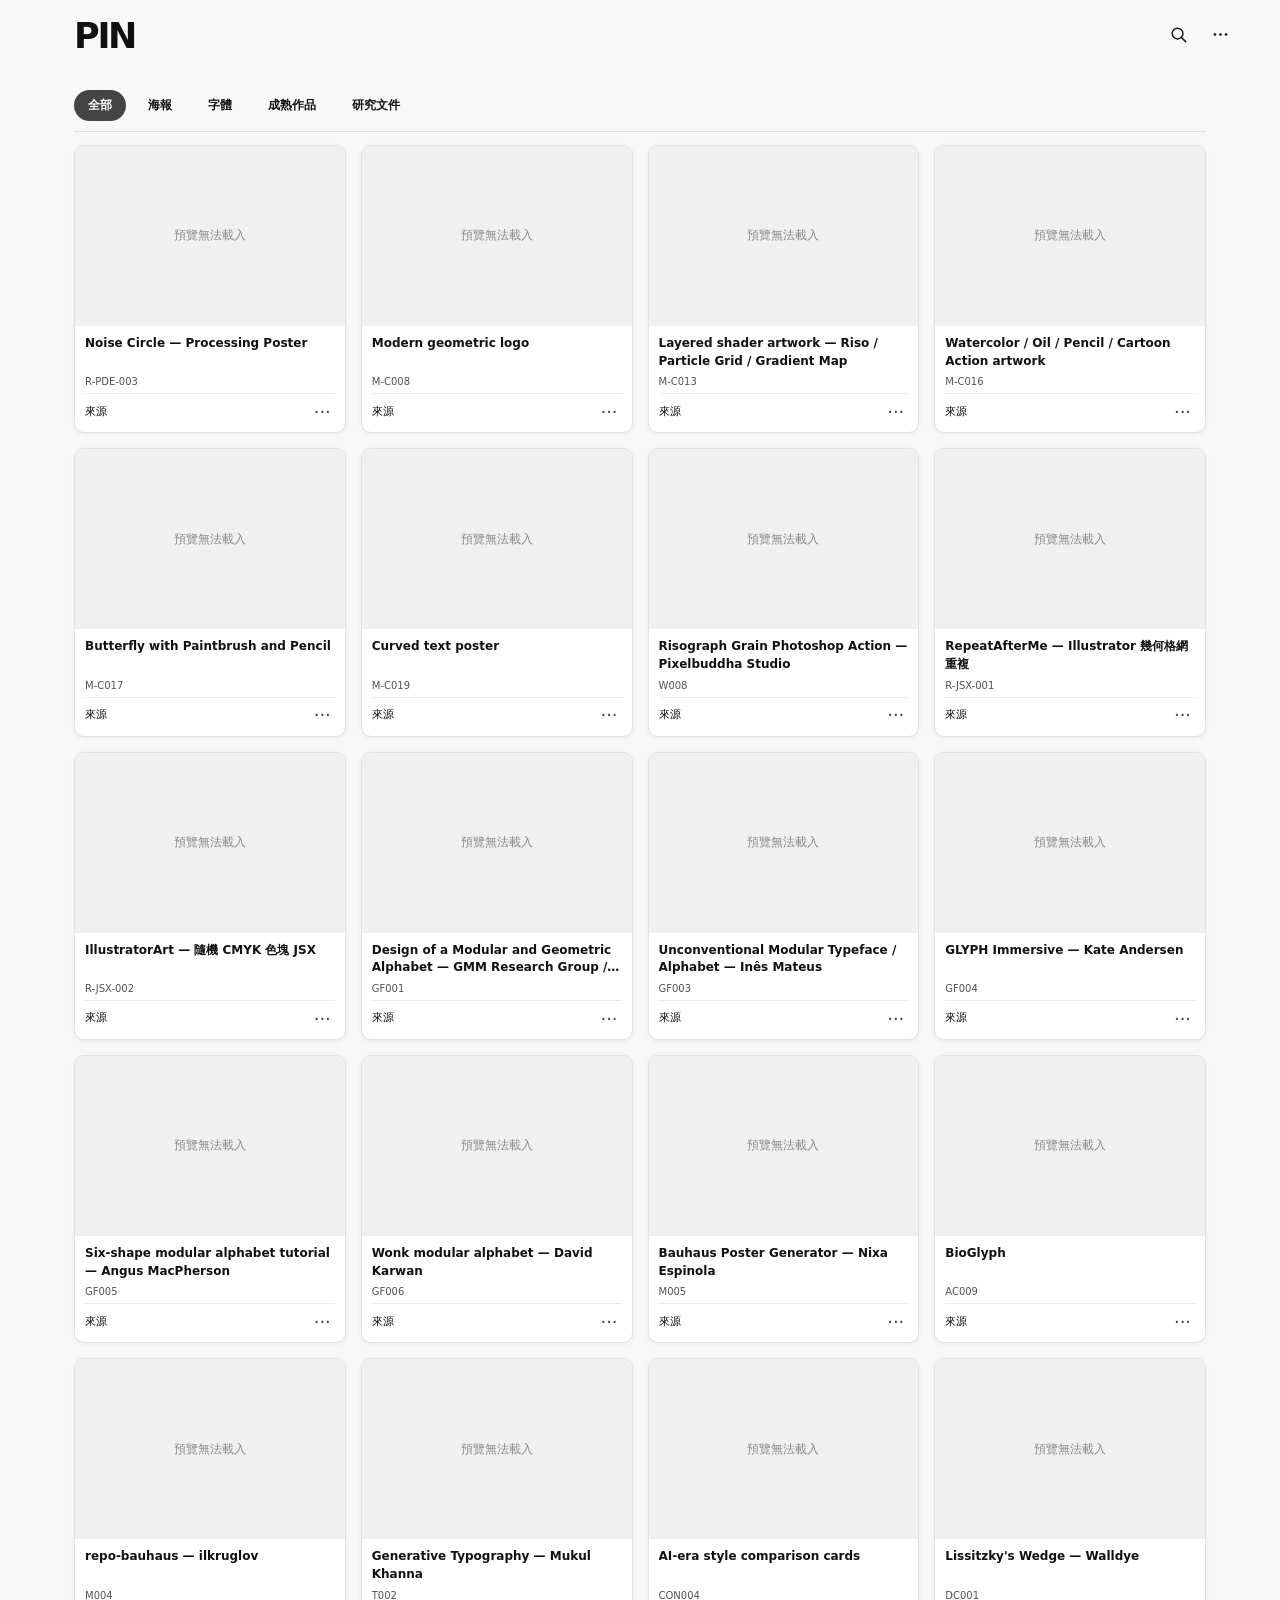
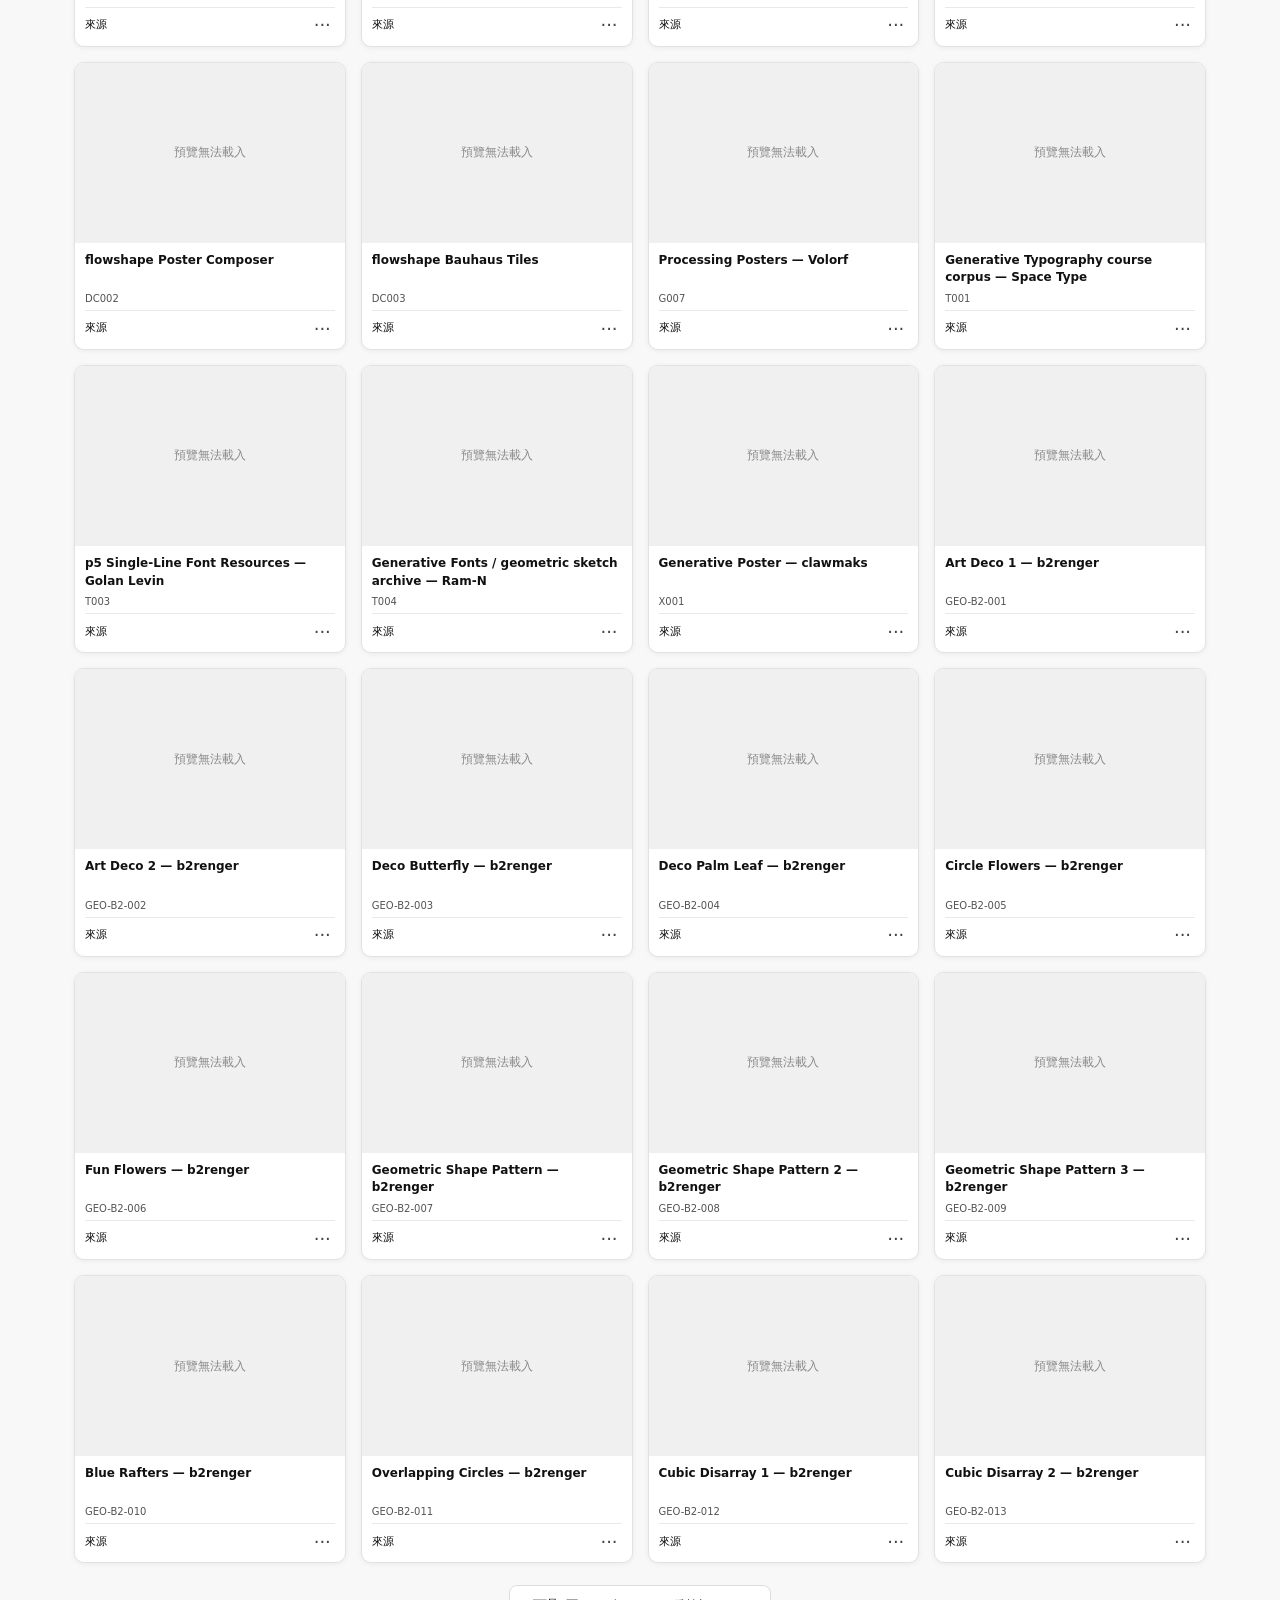
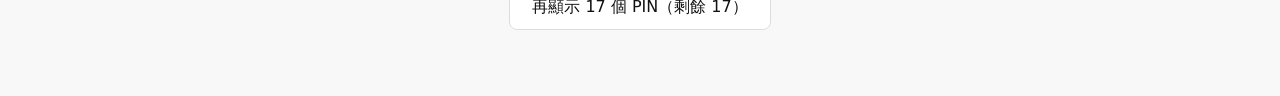
==== index.html @ 99b388a9 "ui(pin): deploy source-defined Google sheet columns and single vertical page scroll" ====
<!doctype html><html lang="zh-Hant"><head><meta charset="utf-8"><meta name="viewport" content="width=device-width,initial-scale=1"><title>PIN</title><link rel="icon" id="site-favicon" type="image/svg+xml" href="./assets/favicon.svg"><link rel="stylesheet" href="./styles/base.css?v=20261015-both-edges"><link rel="stylesheet" href="./styles/gallery.css?v=20261014-fourcol-boundary"><link rel="stylesheet" href="./styles/settings.css?v=20261013-gray"><link rel="stylesheet" href="./styles/research-sheet.css?v=20261015-sourcecols2"></head><body><main>
<header><div class="site-brand-row"><div class="pin-brand-block"><h1 id="site-name">PIN</h1></div><div class="pin-head-actions"><div id="pin-search-drawer" class="pin-search-drawer" aria-hidden="true"><input id="q" type="search" placeholder="搜尋作品…" aria-label="搜尋作品"></div><button type="button" id="pin-search-toggle" class="pin-icon-button" aria-label="開啟作品搜尋" aria-expanded="false" aria-controls="pin-search-drawer" title="搜尋作品"><svg xmlns="http://www.w3.org/2000/svg" viewBox="0 0 24 24" width="19" height="19" fill="none" stroke="currentColor" stroke-width="1.8" stroke-linecap="round"><circle cx="10.8" cy="10.8" r="6.8"/><path d="m16 16 5 5"/></svg></button>
<details id="site-settings-panel" class="site-settings">
<summary class="site-settings-trigger" aria-label="網站設定" title="網站設定"><svg aria-hidden="true" viewBox="0 0 24 24" width="19" height="19" fill="currentColor"><circle cx="5" cy="12" r="1.7"/><circle cx="12" cy="12" r="1.7"/><circle cx="19" cy="12" r="1.7"/></svg></summary>
<div class="site-settings-sheet">
<h2>網站外觀</h2>
<label for="site-name-input">網頁名稱</label>
<input id="site-name-input" type="text" value="PIN" maxlength="50" placeholder="例如 PIN"><label for="site-caption-input">標題下方自訂文案</label><textarea id="site-caption-input" maxlength="240" rows="3" placeholder="輸入要顯示在 PIN 標題下方的文字（可留白）"></textarea>
<label for="site-icon-file">Favicon（分頁小圖示）</label>
<div class="site-icon-field">
<div class="site-icon-preview"><img id="site-icon-preview" alt="圖示預覽" hidden><span id="site-icon-fallback">P</span></div>
<div class="site-icon-inputs">
<input id="site-icon-file" type="file" accept=".png,.jpg,.jpeg,.webp,.ico,image/png,image/jpeg,image/webp,image/x-icon,image/vnd.microsoft.icon">
<small>PNG、JPG、WebP 或 ICO，建議正方形，256 KB 以內</small>
<input id="site-icon-url" type="url" autocomplete="off" placeholder="或貼上 https:// 圖片網址" aria-label="Favicon 圖片網址">
</div></div>
<div class="site-settings-actions">
<button id="site-settings-save" type="button" class="settings-primary">儲存本機預覽</button>
<button id="site-settings-export" type="button">匯出公開設定檔</button>
<button id="site-settings-reset" type="button">還原公開版本</button>
</div>
<p id="site-settings-status" class="site-settings-status" role="status" aria-live="polite">儲存本機只影響此瀏覽器。公開設定需要把 site.json 提交至 PIN Repo。</p>
</div></details></div></div><p id="pin-custom-caption" class="pin-custom-caption"></p><p class="subhead" id="pin-archive-description" hidden>先集中瀏覽海報、字體與成熟作品，其他研究資料已退出現行型錄。</p>
<div class="stats"><div class="stat"><b id="listed">—</b>非付費研究紀錄</div><div class="stat"><b id="thumbnailCount">—</b>附圖紀錄</div><div class="stat"><b id="excludedCount">0</b>已標記不考慮</div></div></header>
<div class="filter-shell">
<nav class="category-bar" aria-label="保留作品類別"><button type="button" data-type="ALL" class="active" aria-pressed="true">全部</button><button type="button" data-type="POSTER" aria-pressed="false">海報</button><button type="button" data-type="TYPOGRAPHY" aria-pressed="false">字體</button><button type="button" data-type="MATURE" aria-pressed="false">成熟作品</button><button type="button" id="pin-private-research-tab" aria-pressed="false" aria-controls="pin-private-research">研究文件</button></nav>
<div class="pin-controls">
<span class="pin-manager-indicator">管理模式</span>
<label for="image-filter" class="visually-small"></label>
<select id="image-filter" aria-label="圖片呈現"><option value="pictured">只看有圖</option><option value="all">包含無圖</option><option value="pending">只看無圖</option></select>
<label class="hide-checkbox"><input id="hide-excluded" type="checkbox">隱藏不考慮</label>
<button id="clear-filters" type="button">清除篩選</button><button id="pin-trash-batch" type="button" disabled>移至已刪除區（0）</button><button id="pin-trash-toggle" type="button">已刪除區</button><span class="pin-trash-count">已刪除 <b id="pin-trash-count">0</b></span><button id="pin-trash-export" type="button" title="下載待正式刪除清單，GitHub 不會自動更新">匯出刪除清單</button>
<details class="filter-settings"><summary>進階條件與備份</summary><div class="annotation-bar">
<label for="access-filter">取得條件</label><select id="access-filter"><option value="all">全部</option><option value="free">可免費取得／閱讀</option><option value="unknown">取得條件待查</option></select>
<label for="test-filter">INK 驗證</label><select id="test-filter"><option value="all">全部</option><option value="tested">候選已測試</option><option value="partial">部分分析</option><option value="blocked">分析受限</option><option value="untested">尚未測試</option></select>
<button id="export" type="button">匯出標記／備註／縮圖</button><button id="import" type="button">匯入備份</button><input id="import-file" type="file" accept=".json,application/json" hidden>
<span id="saved-state" role="status" aria-live="polite">個人記號儲存在此瀏覽器</span>
</div></details><span id="counter"></span>
</div></div>
<div class="pin-note" id="pin-help-text">點作品縮圖直接開啟原始作品展示；沒有作品展示的程式／工具，請展開技術來源。縮圖框固定 3:2，不裁切作品。研究編號右側核取方塊用於批次選取；使用上方按鈕一次移至已刪除區，進入已刪除區可批次還原；正式 GitHub 型錄不會被直接修改；「來源」下拉只顯示作品來源。目前只保留海報、字體及成熟作品三類。</div>
<section id="pin-private-research" hidden aria-label="研究文件">

<div class="pin-research-setup" id="pin-research-setup">
<h3>連接私人研究畫板</h3>
<p id="pin-research-returning-note" class="pin-research-info" hidden>已記住這台瀏覽器的 PIN Google 用戶端設定，不需要重新輸入 ID。點下方按鈕恢復授權並讀取私人研究資料。</p>
<div class="pin-research-connect-row"><button id="pin-research-connect" type="button" class="pin-research-control primary">連接 Google（讀取／編輯）</button></div>
<div class="pin-research-account-row"><label for="pin-research-account-hint">常用 Google 帳號（選填，僅儲存在這台瀏覽器）</label><input id="pin-research-account-hint" type="email" inputmode="email" spellcheck="false" autocomplete="off" placeholder="name@gmail.com" aria-describedby="pin-research-account-help"><p id="pin-research-account-help">如果 Google 每次都要求選帳號，可填入您用來存取研究試算表的 Gmail。PIN 會用它提示 Google 優先選取帳號，但仍可能需要確認。</p></div>
<details class="pin-research-configuration" id="pin-research-configuration">
<summary>首次設定／查看或更換 OAuth Client ID</summary>
<ol><li>在 <a href="https://console.cloud.google.com/apis/library/sheets.googleapis.com" target="_blank" rel="noopener noreferrer">Google Cloud</a> 啟用 Google Sheets API。</li>
<li>完成 OAuth 同意畫面設定（測試階段將自己的 Google 帳號列為測試使用者），並在 <a href="https://console.cloud.google.com/auth/clients" target="_blank" rel="noopener noreferrer">Google Auth Platform／Clients</a> 建立「網頁應用程式」OAuth Client ID。</li>
<li>在「已授權的 JavaScript 來源」加入 <code>https://thedoorw.github.io</code>（不加 <code>/PIN/</code>）。將 Client ID 貼在下方。</li></ol>
<div class="pin-research-connect-row"><input id="pin-research-client-id" type="text" spellcheck="false" autocomplete="off" aria-label="Google OAuth Client ID" placeholder="Google OAuth Client ID（...apps.googleusercontent.com）"></div>
<p class="pin-research-bottom-note">只儲存非機密的 OAuth Client ID 於此瀏覽器；Google 存取權杖僅暫存在頁面記憶體。授權會要求 Google 試算表讀寫權限，範圍不限這一份檔案；試算表本身仍維持受限制存取。</p>
</details>
<p class="pin-research-status" id="pin-research-status" role="status" aria-live="polite"></p>
</div>
<div class="pin-research-board" id="pin-research-board" hidden>
<div class="pin-research-board-head">
<span id="pin-research-count" class="count"></span>
<p class="pin-research-board-status" id="pin-research-board-status" role="status" aria-live="polite"></p>
<label class="pin-research-info" for="pin-research-new-category">新增至</label>
<select id="pin-research-new-category"><option>03 INK 創作與轉譯能力</option><option>02 繪圖幾何腦</option><option>01 成熟作品與原始 Recipe</option></select>
<button type="button" id="pin-research-add" class="pin-research-control primary">＋ 新增研究項目</button>
<button type="button" id="pin-research-reload" class="pin-research-control">重新讀取</button>
<button type="button" id="pin-research-reset-size" class="pin-research-control" title="還原研究表格的預設欄寬與列高">還原欄列尺寸</button>
<a class="pin-research-control pin-research-open-sheets" href="https://docs.google.com/spreadsheets/d/1xyJdKCScnB4Krq8sdSdqaWIrM4EyCoy1hUbk6QFewD0/edit?gid=2034182023" target="_blank" rel="noopener noreferrer">Google Sheets 開啟／編輯 ↗</a>
</div>
<div class="pin-research-scroller" tabindex="0" aria-label="私人研究資料表，可左右捲動"><table class="pin-research-table" id="pin-research-table"></table></div>
<p class="pin-research-bottom-note">修改儲存格後點到其他位置，即自動寫回 Google Sheets；多行備註也可按 Ctrl+Enter 儲存。若同一欄位已被其他地方更新，PIN 將停止覆寫並提示重新讀取。雙方請盡量在各自的備註欄協作；此版本不提供完整的歷史版本或即時多人鎖定。</p>
</div>
</section><section id="cards" class="grid"></section><div class="load-wrap"><button id="load-more" type="button" hidden>顯示更多</button></div>
<footer><span id="footer-site-name">PIN</span> — INK 個人視覺研究型錄。已確認須付費的來源從本型錄排除；價格／授權未確認的個案仍需另行核查。清理前的研究資料另存於 PIN Repo 的歷史歸檔。個人標記、備註與自選縮圖只儲存在目前瀏覽器；搬遷前請先匯出備份。</footer>
</main><script src="./site-settings.js?v=20261013-caption" defer></script><script src="./app.js?v=20261013-details3" defer></script><script src="https://accounts.google.com/gsi/client" async defer></script><script src="./research-sheet.js?v=20261015-sourcecols2" defer></script><script>(()=>{const tab=document.getElementById("pin-private-research-tab");const section=document.getElementById("pin-private-research");const nav=tab.closest("nav");tab.addEventListener("click",()=>{document.body.classList.add("pin-research-view");section.hidden=false;for(const b of nav.querySelectorAll("button")){b.classList.toggle("active",b===tab);b.setAttribute("aria-pressed",String(b===tab));}});for(const b of nav.querySelectorAll("button[data-type]"))b.addEventListener("click",()=>{document.body.classList.remove("pin-research-view");section.hidden=true;tab.classList.remove("active");tab.setAttribute("aria-pressed","false");});})();</script></body></html>
---- styles/base.css ----
/* PIN UI / base.css — one owner for global layout and typography */
:root{font-family:system-ui,-apple-system,"Noto Sans TC",sans-serif;color:#111;background:#f8f8f8}
/* Keep both sides of the viewport symmetric, including the right-hand scrollbar. */
html{scrollbar-gutter:stable both-edges}
*{box-sizing:border-box}body{margin:0;color:#111}button,input,select,textarea{font:inherit;color:#111}button{cursor:pointer}a{color:#111} [hidden]{display:none!important}
main{max-width:1580px;margin:auto;padding:16px 59px 44px}
.site-brand-row{display:flex;align-items:flex-start;gap:16px;min-width:0;min-height:40px;position:relative}
.pin-brand-block{flex:1;min-width:0}header{margin:0 0 24px}header h1{font-size:35px;line-height:40px;font-weight:800;letter-spacing:-.065em;margin:0}
.pin-custom-caption{font-size:13px;line-height:1.5;white-space:pre-wrap;overflow-wrap:anywhere;margin:24px 0 0;color:#111}.pin-custom-caption:empty{display:none}
header>.subhead,header>.stats,.pin-note,footer{display:none}
.filter-shell{position:sticky;top:0;z-index:8;background:#f8f8f8ed;backdrop-filter:blur(10px);border-bottom:1px solid #dedede;padding:10px 0}
.category-bar{display:flex;flex-wrap:wrap;gap:8px;align-items:center}
.category-bar button{border:0;background:transparent;padding:7px 14px;font-weight:600;font-size:12px;border-radius:20px}
.category-bar button.active{background:#444;color:white}
.pin-controls{display:flex;gap:8px;align-items:center}.pin-manager-indicator{display:none;font-size:11px}
body.pin-managing .pin-manager-indicator,body.pin-trash-view .pin-manager-indicator{display:inline}
.pin-search-drawer{position:relative;align-self:flex-start;flex:0 0 auto;width:0;height:36px;min-width:0;overflow:hidden;pointer-events:none;transition:width .38s ease-in-out}
.pin-search-drawer.is-open{width:190px;pointer-events:auto}
.pin-search-drawer::after{content:"";position:absolute;right:0;bottom:0;width:100%;height:1px;background:#999;pointer-events:none}
.pin-search-drawer #q{display:block;width:190px;min-width:190px;height:36px;border:0;outline:0;border-radius:0;padding:8px 2px 0;background:transparent;font-size:12px;line-height:24px;box-shadow:none;color:#111}
.pin-search-drawer #q:focus{border:0;outline:0}
.pin-head-actions{position:absolute;top:0;right:-32px;display:flex;align-items:flex-start;gap:0;margin:0;padding:0;height:40px;max-width:calc(100% - 90px)}
.pin-head-actions .pin-icon-button,.pin-head-actions #site-settings-panel>summary{display:grid;place-items:center;flex-shrink:0;width:36px;height:36px;margin:0;padding:0;border:0;background:transparent;border-radius:10px;box-shadow:none;line-height:1;cursor:pointer;transition:background-color .12s ease}
.pin-head-actions button svg,.pin-head-actions summary svg{display:block;width:19px;height:19px}
.pin-head-actions #site-settings-panel{align-self:flex-start;height:36px;margin-left:6px}
.pin-head-actions #pin-search-toggle:hover{background:transparent}.pin-head-actions #site-settings-panel>summary:hover,.pin-head-actions #site-settings-panel[open]>summary{background:#eee}
.pin-icon-button:focus-visible,.site-settings>summary:focus-visible{outline:2px solid #111;outline-offset:2px}
.pin-search-drawer #q::-webkit-search-cancel-button{cursor:pointer}
@media(max-width:640px){main{padding:12px 10px 30px}.pin-head-actions{gap:5px;right:0}.pin-search-drawer.is-open{width:min(160px,38vw)}.pin-search-drawer #q{width:160px;min-width:160px}.category-bar{gap:3px}.category-bar button{padding:6px 10px;font-size:11px}}
@media(prefers-reduced-motion:reduce){.pin-search-drawer{transition:none}}
---- styles/gallery.css ----
/* PIN UI / gallery.css — card size and image rules */
/* Align the four-column gallery with the research sheet's outer frame. */
.grid{display:grid;grid-template-columns:repeat(4,minmax(0,1fr));gap:15px;margin:13px 0 0;align-items:stretch}
.card{min-width:0;display:flex;flex-direction:column;overflow:hidden;background:#fff;border:1px solid #e2e2e2;border-radius:10px;box-shadow:0 1px 5px #22222210}
.card:hover{box-shadow:0 4px 14px #22222215}
.art{position:relative;width:100%;aspect-ratio:3/2;background:#f0f0f0;display:flex;align-items:center;justify-content:center;overflow:hidden}
.art .preview-link{position:absolute;inset:0;display:block}
.art img{display:block;width:100%;height:100%;object-fit:contain}
.art .preview-link img{position:absolute;inset:0}
.art .preview-link:focus-visible{outline:3px solid #111;outline-offset:-3px}
.cardbody{display:flex;flex-direction:column;flex:1;min-width:0;padding:9px 10px}
.cardbody .name{font-size:12px;font-weight:600;line-height:1.48;height:2.96em;min-height:2.96em;max-height:2.96em;margin:0 0 5px;display:-webkit-box;-webkit-box-orient:vertical;-webkit-line-clamp:2;line-clamp:2;overflow:hidden}
.cardline{display:flex;align-items:center;gap:6px;min-height:17px;padding-bottom:4px;font-size:10px;line-height:1.4;color:#111}
.pin-id{color:#111;opacity:.72}.pin-batch-select{display:none;width:15px;height:15px;margin-left:auto;cursor:pointer;accent-color:#111}
body.pin-managing .pin-batch-select,body.pin-trash-view .pin-batch-select{display:inline-block}
.card-detail{margin-top:auto;border-top:1px solid #e9e9e9}
.card-detail>summary{cursor:pointer;list-style:none;padding:8px 0 2px;font-size:11px;color:#111;display:flex;justify-content:space-between;align-items:center;gap:6px}
.card-detail>summary::after{content:"⌄";font-size:13px}.card-detail[open]>summary::after{content:"⌃"}
.card-detail .detail-body{padding:9px 0 6px;display:flex;flex-direction:column;gap:6px;font-size:11px;overflow-wrap:anywhere}
.pin-source-link{color:#111;text-decoration:none}.pin-source-link:hover{text-decoration:underline}
.art .chip,.art .style-badge,.art .source-image-type,.art .image-edit-trigger{display:none}
body.pin-managing .art .chip,body.pin-managing .art .style-badge,body.pin-managing .art .source-image-type,body.pin-managing .art .image-edit-trigger{display:block}
.art .chip,.art .style-badge,.art .source-image-type{position:absolute;z-index:1;pointer-events:none;background:#ffffffdf;padding:3px 6px;border-radius:5px;font-size:9px}
.art .chip{top:7px;left:7px}.art .style-badge{top:7px;right:7px}.art .source-image-type{bottom:7px;right:7px}
.art .image-edit-trigger{position:absolute;bottom:7px;left:7px;z-index:2;background:white;border:1px solid #ddd;border-radius:5px;font-size:10px;padding:5px}
.image-empty{display:flex;align-items:center;justify-content:center;flex-direction:column;gap:5px;padding:12px;text-align:center;font-size:11px;color:#888}
.source-only{color:#111;font-size:11px;max-width:95%;overflow-wrap:anywhere}
.pending{font-size:12px;color:#888}
.card.is-excluded{opacity:.57}.card.is-excluded:hover{opacity:1}
.load-wrap{text-align:center;margin:22px 0}.load-wrap button{background:white;border:1px solid #ddd;border-radius:8px;padding:11px 22px}
#pin-trash-batch:disabled{opacity:.45;cursor:default}
@media(max-width:960px){.grid{grid-template-columns:repeat(3,minmax(0,1fr))}}
@media(max-width:640px){.grid{grid-template-columns:repeat(2,minmax(0,1fr));gap:9px}.cardbody{padding:8px}.cardbody .name{font-size:11px}}
@media(max-width:355px){.grid{grid-template-columns:1fr}}

/* Direct source link, no disclosure arrow. */
.card-footer{display:flex;align-items:center;justify-content:space-between;gap:8px;margin-top:auto;border-top:1px solid #e9e9e9;padding-top:6px;flex-wrap:wrap}
.card-source-link{display:inline-block;flex:0 0 auto;width:max-content;padding:2px 0;color:#111;text-decoration:none;font-size:11px;line-height:1.3}
.card-research{margin-left:auto;min-width:25px}
.card-research>summary{cursor:pointer;list-style:none;width:25px;height:23px;display:grid;place-items:center;color:#444;font-size:18px;line-height:1}
.card-research>summary::-webkit-details-marker{display:none}
.card-research>summary:hover{background:#eee;border-radius:4px}
.card-research[open]{flex:0 0 100%;display:contents}
.card-research[open]>summary{order:1;margin-left:auto}
.card-research-body{display:flex;flex-direction:column;gap:6px;font-size:11px;padding:9px 0;overflow-wrap:anywhere}
.card-research[open]>.card-research-body{order:2;flex:0 0 100%;width:100%}
.card-research-body a{color:#111}
.card-source-link:hover{text-decoration:underline}
@media(max-width:640px){.grid{margin-left:0;margin-right:0}}
---- styles/settings.css ----
/* PIN UI / settings.css — settings sheet and nested research controls */
.site-settings{position:relative;z-index:24}
.site-settings>summary{list-style:none;cursor:pointer}.site-settings>summary::-webkit-details-marker{display:none}
.site-settings-sheet{position:absolute;right:0;top:calc(100% + 8px);width:min(440px,calc(100vw - 28px));max-height:min(78vh,780px);overflow:auto;z-index:30;display:flex;flex-direction:column;gap:11px;padding:18px;background:white;border:1px solid #ddd;border-radius:12px;box-shadow:0 12px 38px #233e2c29;font-size:12px;line-height:1.5}
.site-settings-sheet h2{font-size:16px;margin:0}.site-settings-sheet label{font-size:12px;font-weight:600}
.site-settings-sheet input[type=text],.site-settings-sheet input[type=url],.site-settings-sheet textarea{width:100%;max-width:100%;min-width:0;background:white;border:1px solid #ddd;border-radius:7px;padding:9px;font-size:12px}
.site-settings-sheet textarea{min-height:65px;resize:vertical}
.site-settings-sheet button,.site-settings-sheet select{border:1px solid #ddd;border-radius:7px;padding:8px 10px;background:white;font-size:12px;max-width:100%}
.site-settings-sheet .pin-settings-section{border-top:1px solid #e5e5e5;padding-top:9px}
.pin-settings-section>summary{cursor:pointer;font-size:13px;font-weight:700;padding:6px 0}
.pin-settings-section .stats{display:flex;gap:13px;flex-wrap:wrap;margin:8px 0}
.pin-settings-section .stat{font-size:11px}.pin-settings-section .stat b{font-size:15px;margin-right:5px}
.pin-settings-section .pin-note,.pin-settings-section .subhead{display:block;font-size:12px;line-height:1.7;margin:8px 0}
.site-icon-field{display:flex;align-items:center;gap:12px}.site-icon-preview{height:51px;width:51px;flex-shrink:0;display:grid;place-items:center;background:#f2f2f2;border-radius:9px;overflow:hidden}
.site-icon-preview img{max-width:100%;max-height:100%}.site-icon-inputs{min-width:0;flex:1}.site-icon-inputs input[type=file]{display:block;max-width:100%;font-size:11px}
.site-icon-inputs small{display:block;font-size:10px;color:#444;line-height:1.5}
.site-settings-actions,.pin-manager-actions{display:flex;gap:7px;flex-wrap:wrap;align-items:center}
.site-settings-actions .settings-primary{background:#111;color:white}
.site-settings-status,#saved-state{font-size:11px;line-height:1.5;color:#444;margin:0}
.hide-checkbox{display:flex;align-items:center;gap:6px;font-size:11px}
.hide-checkbox input{width:15px;height:15px;min-width:15px;accent-color:#111}
.filter-settings>summary{cursor:pointer;font-size:12px;padding:7px 0}
.annotation-bar{display:flex;flex-direction:column;align-items:stretch;gap:7px;padding:10px 0}
.pin-trash-count,#counter{font-size:11px;color:#111}
.visually-small{font-size:11px}
---- styles/research-sheet.css ----
/* PIN research board: Google Sheets is private; no data is bundled in this stylesheet or HTML. */
#pin-private-research{padding:6px 0 20px;max-width:none;width:100%}
#pin-private-research[hidden],#pin-research-setup[hidden],#pin-research-board[hidden]{display:none!important}
.pin-research-info{font-size:12px;line-height:1.7;color:#666;margin:7px 0 12px}
.pin-research-setup{max-width:700px;margin:16px 0 30px;padding:18px 20px;border:1px solid #ddd;border-radius:8px;background:#fff}
.pin-research-setup h3{font-size:15px;margin:0 0 12px}
.pin-research-configuration{margin-top:16px;border-top:1px solid #e5e5e5;padding-top:11px}
.pin-research-configuration summary{font-size:12px;color:#666;cursor:pointer;width:max-content;max-width:100%;list-style:revert}
.pin-research-configuration summary:hover{color:#222}
.pin-research-configuration ol{margin-top:14px!important}
.pin-research-configuration .pin-research-connect-row{margin-bottom:10px}
.pin-research-setup #pin-research-returning-note{margin:0 0 13px}
.pin-research-setup>.pin-research-connect-row .pin-research-control{min-width:190px}
.pin-research-account-row{margin-top:12px;display:flex;flex-direction:column;align-items:flex-start;gap:5px}
.pin-research-account-row label{font-size:12px;color:#444}
.pin-research-account-row input{width:min(410px,100%);height:34px;min-width:0;padding:6px 9px;border:1px solid #ccc;border-radius:5px;background:#fff;font-size:12px}
.pin-research-account-row input:focus{outline:1px solid #666;outline-offset:1px}
.pin-research-account-row p{max-width:560px;margin:0;font-size:11px;line-height:1.65;color:#777}


.pin-research-setup ol{font-size:13px;line-height:1.9;margin:0 0 15px;padding-left:24px}
.pin-research-setup a{color:#333;text-decoration:underline;text-underline-offset:3px}
.pin-research-connect-row{display:flex;align-items:center;gap:8px;flex-wrap:wrap}
.pin-research-connect-row input{width:min(420px,100%);min-width:180px;flex:1 1 260px;min-height:36px;border:1px solid #ccc;border-radius:5px;padding:7px 10px;font-size:12px}
.pin-research-control{border:1px solid #d0d0d0;border-radius:6px;background:#fff;font-size:12px;padding:8px 11px;min-height:35px;cursor:pointer}
.pin-research-control:hover{background:#f0f0f0}
.pin-research-control:disabled{opacity:.5;cursor:wait}
.pin-research-control.primary{background:#333;border-color:#333;color:#fff}
.pin-research-control.primary:hover{background:#111}
.pin-research-status{min-height:18px;font-size:12px;line-height:1.6;color:#555;margin:7px 0 11px}
.pin-research-status[data-kind="success"]{color:#17653a}
.pin-research-status[data-kind="warning"]{color:#9a6209}
.pin-research-status[data-kind="error"]{color:#a22}
.pin-research-board-head{display:flex;align-items:center;gap:8px;flex-wrap:wrap;margin-bottom:6px}
.pin-research-board-status{margin:0;min-width:0;max-width:240px;flex:0 1 auto;overflow:hidden;text-overflow:ellipsis;white-space:nowrap;font-size:11px;color:#666;line-height:1.5}
.pin-research-board-status:empty,.pin-research-board-status[data-kind="success"]{display:none}
.pin-research-board-status[data-kind="warning"]{color:#9a6209}
.pin-research-board-status[data-kind="error"]{color:#a22}
.pin-research-open-sheets{display:inline-flex;align-items:center;justify-content:center;text-decoration:none;white-space:nowrap;color:#111}
.pin-research-open-sheets:hover{background:#f0f0f0;text-decoration:none}
.site-settings-sheet #pin-research-disconnect{width:100%;margin-top:10px;text-align:center}
.pin-research-board-head select{height:35px;max-width:250px;padding:4px 9px;border:1px solid #ddd;border-radius:5px;background:#fff;font-size:12px}
.pin-research-board-head .count{font-size:12px;color:#777;margin-right:auto}
/* The sheet grows with its rows; only the page scrolls vertically.
   Horizontal scrolling is needed only when the actual source columns exceed the frame. */
.pin-research-scroller{width:100%;max-width:100%;height:auto;overflow-x:auto;overflow-y:hidden;scrollbar-gutter:auto;max-height:none;min-height:0;border:1px solid #ddd;border-radius:7px;background:#fff;overscroll-behavior:contain}
.pin-research-table{border-collapse:separate;border-spacing:0;table-layout:fixed;width:1740px;min-width:0;text-align:left}
.pin-research-table th{position:sticky;top:0;z-index:2;background:#f0f0f0;border-bottom:1px solid #d9d9d9;border-right:1px solid #e3e3e3;padding:11px 10px;vertical-align:bottom;color:#333;font-size:12px;font-weight:600}
/* Colgroup widths are controlled by the visitor's locally saved resize preferences. */
.pin-research-table th{padding-right:17px}
/* Invisible hit target centered over the actual header cell border. */
.pin-research-col-resize{position:absolute;right:-4px;top:0;bottom:0;width:10px;height:100%;z-index:3;border:0;padding:0;background:transparent;cursor:col-resize;touch-action:none}
.pin-research-table th:has(.pin-research-col-resize:hover),
.pin-research-table th:has(.pin-research-col-resize:focus-visible),
.pin-research-table th.pin-research-dragging-column{border-right-color:#777}
.pin-research-col-resize:focus-visible{outline:1px solid #777;outline-offset:-1px}
.pin-research-cell{position:relative;padding:7px;border-right:1px solid #ededed;border-bottom:1px solid #ededed;vertical-align:top;transition:background .12s ease}
.pin-research-table tbody tr{height:var(--pin-research-row-height,64px)}
/* Each row's existing border is the full-width resize affordance; no persistent grip marks. */
.pin-research-row-resize{position:absolute;left:0;right:0;bottom:-4px;width:100%;height:10px;z-index:1;padding:0;border:0;background:transparent;cursor:row-resize;touch-action:none}
.pin-research-table tbody tr:has(.pin-research-row-resize:hover) td,
.pin-research-table tbody tr:has(.pin-research-row-resize:focus-visible) td,
.pin-research-table tbody tr.pin-research-dragging-row td{border-bottom-color:#777}
.pin-research-row-resize:focus-visible{outline:1px solid #777;outline-offset:-1px}
html.pin-research-is-resizing,html.pin-research-is-resizing *{user-select:none!important}

.pin-research-table tr:hover .pin-research-cell{background:#fafafa}
.pin-research-table td:last-child,.pin-research-table th:last-child{border-right:0}
.pin-research-cell-input{display:block;width:100%;min-width:0;min-height:36px;padding:7px 8px;border:1px solid transparent;border-radius:4px;background:transparent;color:#222;font:inherit;font-size:12px;line-height:1.55;resize:vertical}
textarea.pin-research-cell-input{height:calc(var(--pin-research-row-height,64px) - 14px);min-height:36px;max-height:none;resize:none}
.pin-research-cell-input:hover{border-color:#ddd;background:#fff}
.pin-research-cell-input:focus{border:1px solid #777;outline:1px solid #777;background:white}
.pin-research-cell-input:disabled{opacity:.65}
.pin-research-cell[data-phase="saving"]{background:#fff8e9!important}
.pin-research-cell[data-phase="saved"]{background:#f2faf4!important}
.pin-research-cell[data-phase="conflict"],.pin-research-cell[data-phase="error"]{background:#fff0ee!important}
.pin-research-source-link{display:inline-block;margin:2px 8px 5px;font-size:11px;color:#555;text-decoration:underline;text-underline-offset:2px}
.pin-research-source-link[hidden]{display:none}
.pin-research-bottom-note{margin:11px 0 0;font-size:11px;line-height:1.7;color:#777}
body.pin-research-view #cards,body.pin-research-view .load-wrap,body.pin-research-view .pin-note,body.pin-research-view .pin-controls{display:none}
@media(max-width:640px){
#pin-private-research{padding-top:5px}
.pin-research-setup{padding:14px}
}
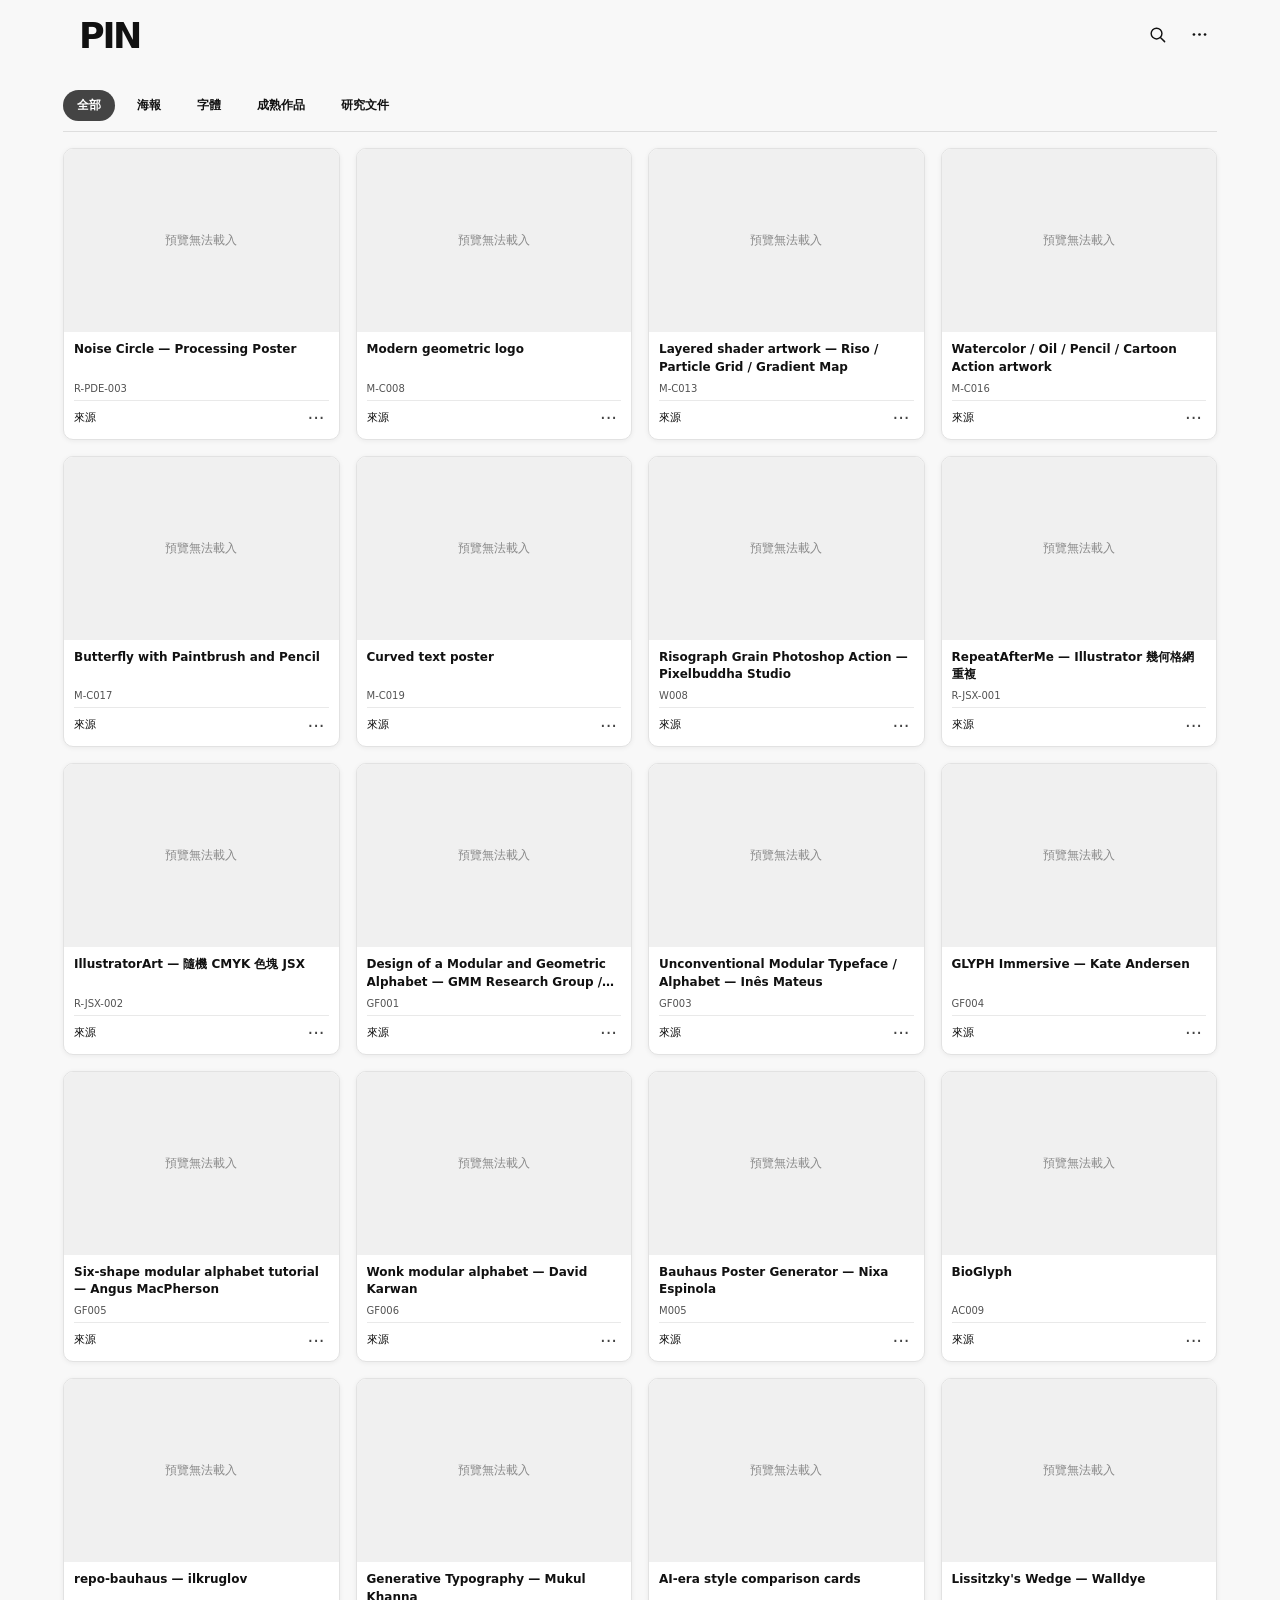
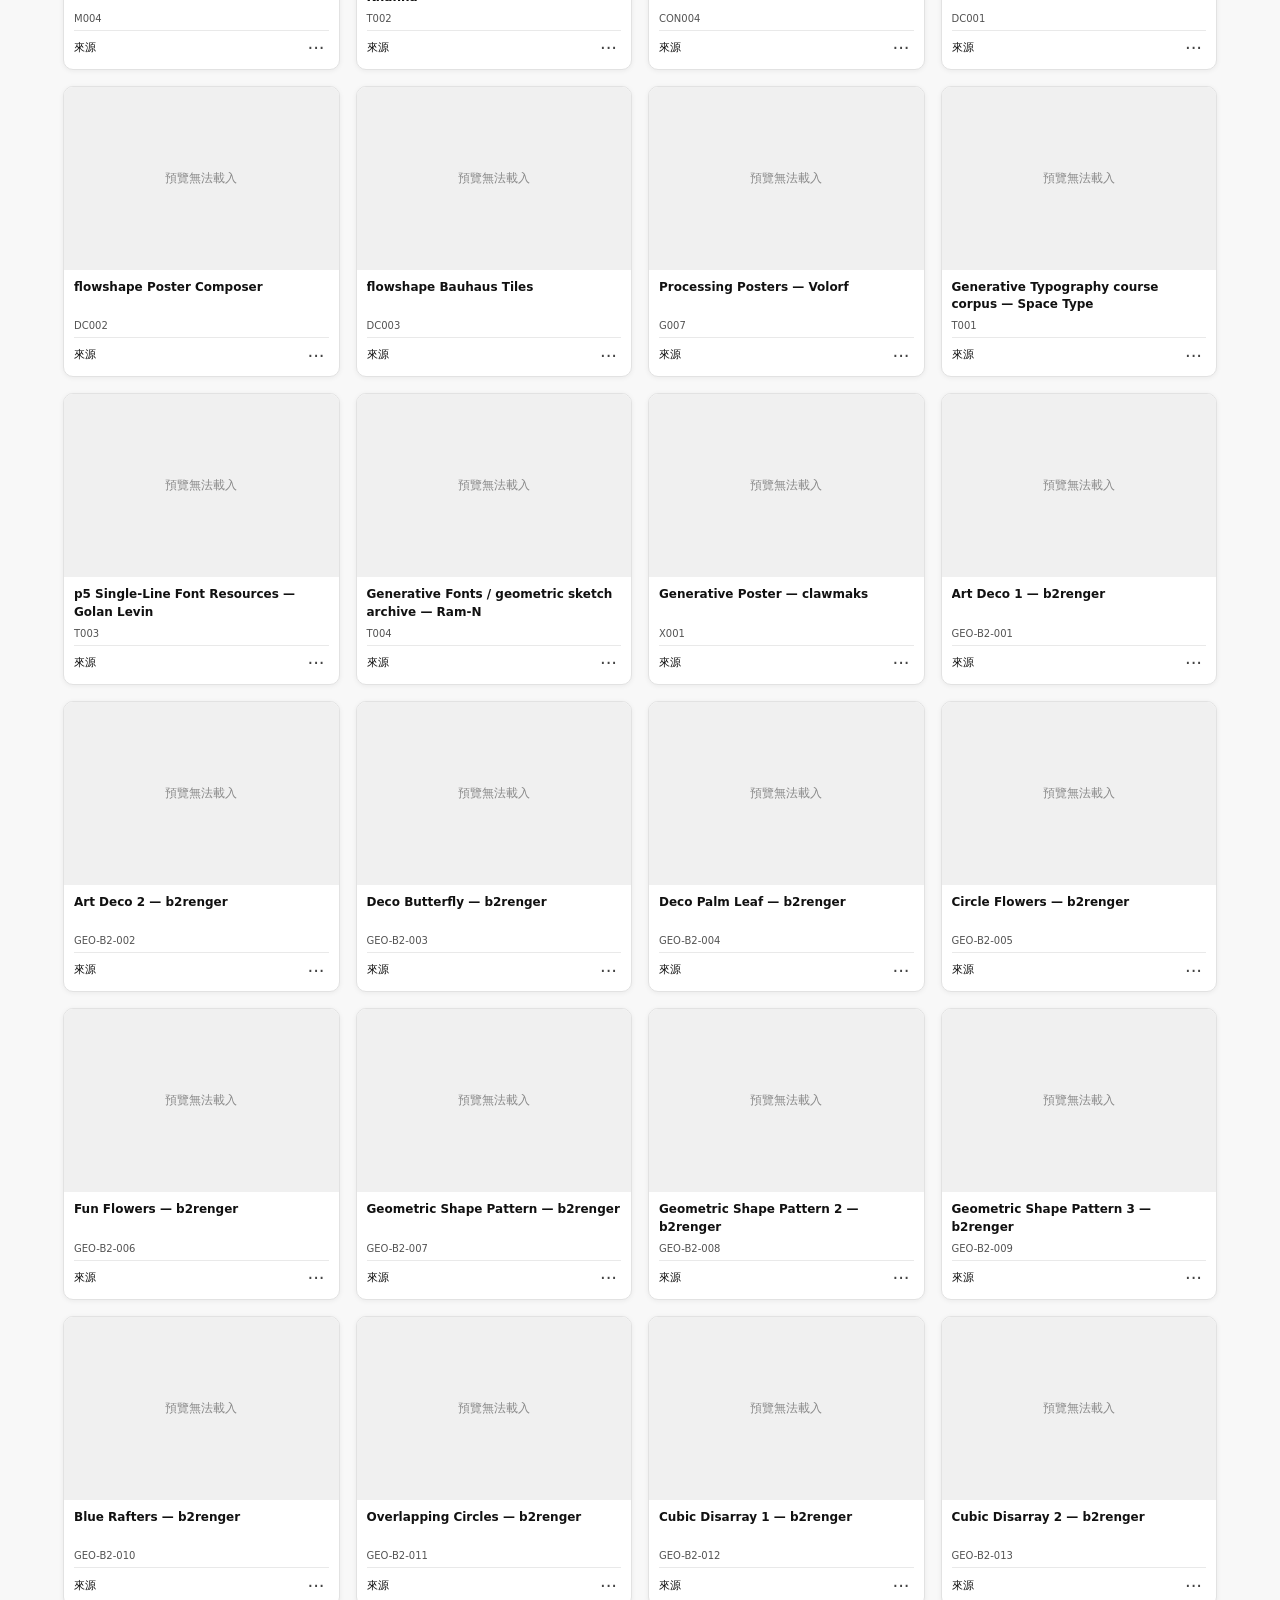
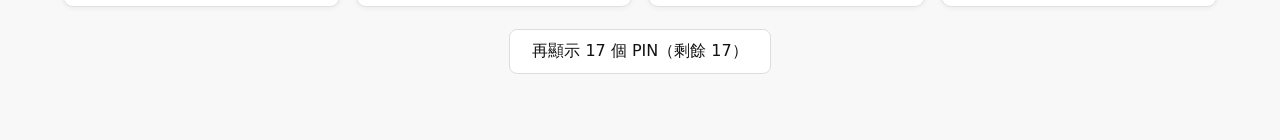
==== commit 699068b4: "ui(pin): apply shared G0 PageShell to existing header nav gallery and research views" ====
--- a/index.html
+++ b/index.html
@@ -1,4 +1,4 @@
-<!doctype html><html lang="zh-Hant"><head><meta charset="utf-8"><meta name="viewport" content="width=device-width,initial-scale=1"><title>PIN</title><link rel="icon" id="site-favicon" type="image/svg+xml" href="./assets/favicon.svg"><link rel="stylesheet" href="./styles/base.css?v=20261015-both-edges"><link rel="stylesheet" href="./styles/gallery.css?v=20261014-fourcol-boundary"><link rel="stylesheet" href="./styles/settings.css?v=20261013-gray"><link rel="stylesheet" href="./styles/research-sheet.css?v=20261015-sourcecols2"></head><body><main>
+<!doctype html><html lang="zh-Hant"><head><meta charset="utf-8"><meta name="viewport" content="width=device-width,initial-scale=1"><title>PIN</title><link rel="icon" id="site-favicon" type="image/svg+xml" href="./assets/favicon.svg"><link rel="stylesheet" href="./styles/base.css?v=20261020-g0-shell1"><link rel="stylesheet" href="./styles/gallery.css?v=20261020-g0-gap1"><link rel="stylesheet" href="./styles/settings.css?v=20261013-gray"><link rel="stylesheet" href="./styles/research-sheet.css?v=20261020-g0-gap1"></head><body><main class="pin-shell">
 <header><div class="site-brand-row"><div class="pin-brand-block"><h1 id="site-name">PIN</h1></div><div class="pin-head-actions"><div id="pin-search-drawer" class="pin-search-drawer" aria-hidden="true"><input id="q" type="search" placeholder="搜尋作品…" aria-label="搜尋作品"></div><button type="button" id="pin-search-toggle" class="pin-icon-button" aria-label="開啟作品搜尋" aria-expanded="false" aria-controls="pin-search-drawer" title="搜尋作品"><svg xmlns="http://www.w3.org/2000/svg" viewBox="0 0 24 24" width="19" height="19" fill="none" stroke="currentColor" stroke-width="1.8" stroke-linecap="round"><circle cx="10.8" cy="10.8" r="6.8"/><path d="m16 16 5 5"/></svg></button>
 <details id="site-settings-panel" class="site-settings">
 <summary class="site-settings-trigger" aria-label="網站設定" title="網站設定"><svg aria-hidden="true" viewBox="0 0 24 24" width="19" height="19" fill="currentColor"><circle cx="5" cy="12" r="1.7"/><circle cx="12" cy="12" r="1.7"/><circle cx="19" cy="12" r="1.7"/></svg></summary>
@@ -71,4 +71,4 @@
 </div>
 </section><section id="cards" class="grid"></section><div class="load-wrap"><button id="load-more" type="button" hidden>顯示更多</button></div>
 <footer><span id="footer-site-name">PIN</span> — INK 個人視覺研究型錄。已確認須付費的來源從本型錄排除；價格／授權未確認的個案仍需另行核查。清理前的研究資料另存於 PIN Repo 的歷史歸檔。個人標記、備註與自選縮圖只儲存在目前瀏覽器；搬遷前請先匯出備份。</footer>
-</main><script src="./site-settings.js?v=20261013-caption" defer></script><script src="./app.js?v=20261013-details3" defer></script><script src="https://accounts.google.com/gsi/client" async defer></script><script src="./research-sheet.js?v=20261015-sourcecols2" defer></script><script>(()=>{const tab=document.getElementById("pin-private-research-tab");const section=document.getElementById("pin-private-research");const nav=tab.closest("nav");tab.addEventListener("click",()=>{document.body.classList.add("pin-research-view");section.hidden=false;for(const b of nav.querySelectorAll("button")){b.classList.toggle("active",b===tab);b.setAttribute("aria-pressed",String(b===tab));}});for(const b of nav.querySelectorAll("button[data-type]"))b.addEventListener("click",()=>{document.body.classList.remove("pin-research-view");section.hidden=true;tab.classList.remove("active");tab.setAttribute("aria-pressed","false");});})();</script></body></html>+</main><script src="./site-settings.js?v=20261013-caption" defer></script><script src="./app.js?v=20261013-details3" defer></script><script src="https://accounts.google.com/gsi/client" async defer></script><script src="./research-sheet.js?v=20261015-richlinks5" defer></script><script>(()=>{const tab=document.getElementById("pin-private-research-tab");const section=document.getElementById("pin-private-research");const nav=tab.closest("nav");tab.addEventListener("click",()=>{document.body.classList.add("pin-research-view");section.hidden=false;for(const b of nav.querySelectorAll("button")){b.classList.toggle("active",b===tab);b.setAttribute("aria-pressed",String(b===tab));}});for(const b of nav.querySelectorAll("button[data-type]"))b.addEventListener("click",()=>{document.body.classList.remove("pin-research-view");section.hidden=true;tab.classList.remove("active");tab.setAttribute("aria-pressed","false");});})();</script></body></html>
--- a/styles/base.css
+++ b/styles/base.css
@@ -1,12 +1,18 @@
 /* PIN UI / base.css — one owner for global layout and typography */
-:root{font-family:system-ui,-apple-system,"Noto Sans TC",sans-serif;color:#111;background:#f8f8f8}
+:root{font-family:system-ui,-apple-system,"Noto Sans TC",sans-serif;color:#111;background:#f8f8f8;
+--pin-unit:16px;--pin-content-max:1440px;--pin-shell-padding:48px;
+--pin-gallery-gap:16px;--pin-header-nav-gap:24px;--pin-nav-content-gap:16px;--pin-header-leading-inset:16px}
 /* Keep both sides of the viewport symmetric, including the right-hand scrollbar. */
 html{scrollbar-gutter:stable both-edges}
 *{box-sizing:border-box}body{margin:0;color:#111}button,input,select,textarea{font:inherit;color:#111}button{cursor:pointer}a{color:#111} [hidden]{display:none!important}
-main{max-width:1580px;margin:auto;padding:16px 59px 44px}
+/* G0 owns the shared L/R edges. Reuse .pin-shell for future top-nav inner content. */
+.pin-shell{box-sizing:border-box;width:100%;max-width:calc(var(--pin-content-max) + 2 * var(--pin-shell-padding));margin-inline:auto;padding-inline:var(--pin-shell-padding)}
+main.pin-shell{padding-block:16px 44px}
+#pin-private-research,#cards{margin-block-start:var(--pin-nav-content-gap)}
 .site-brand-row{display:flex;align-items:flex-start;gap:16px;min-width:0;min-height:40px;position:relative}
-.pin-brand-block{flex:1;min-width:0}header{margin:0 0 24px}header h1{font-size:35px;line-height:40px;font-weight:800;letter-spacing:-.065em;margin:0}
-.pin-custom-caption{font-size:13px;line-height:1.5;white-space:pre-wrap;overflow-wrap:anywhere;margin:24px 0 0;color:#111}.pin-custom-caption:empty{display:none}
+.pin-brand-block{flex:1;min-width:0;padding-inline-start:var(--pin-header-leading-inset)}
+header{margin:0 0 var(--pin-header-nav-gap)}header h1{font-size:35px;line-height:40px;font-weight:800;letter-spacing:-.065em;margin:0}
+.pin-custom-caption{font-size:13px;line-height:1.5;white-space:pre-wrap;overflow-wrap:anywhere;margin:24px 0 0 var(--pin-header-leading-inset);color:#111}.pin-custom-caption:empty{display:none}
 header>.subhead,header>.stats,.pin-note,footer{display:none}
 .filter-shell{position:sticky;top:0;z-index:8;background:#f8f8f8ed;backdrop-filter:blur(10px);border-bottom:1px solid #dedede;padding:10px 0}
 .category-bar{display:flex;flex-wrap:wrap;gap:8px;align-items:center}
@@ -19,12 +25,13 @@
 .pin-search-drawer::after{content:"";position:absolute;right:0;bottom:0;width:100%;height:1px;background:#999;pointer-events:none}
 .pin-search-drawer #q{display:block;width:190px;min-width:190px;height:36px;border:0;outline:0;border-radius:0;padding:8px 2px 0;background:transparent;font-size:12px;line-height:24px;box-shadow:none;color:#111}
 .pin-search-drawer #q:focus{border:0;outline:0}
-.pin-head-actions{position:absolute;top:0;right:-32px;display:flex;align-items:flex-start;gap:0;margin:0;padding:0;height:40px;max-width:calc(100% - 90px)}
+.pin-head-actions{position:absolute;top:0;right:0;display:flex;align-items:flex-start;gap:0;margin:0;padding:0;height:40px;max-width:calc(100% - 90px)}
 .pin-head-actions .pin-icon-button,.pin-head-actions #site-settings-panel>summary{display:grid;place-items:center;flex-shrink:0;width:36px;height:36px;margin:0;padding:0;border:0;background:transparent;border-radius:10px;box-shadow:none;line-height:1;cursor:pointer;transition:background-color .12s ease}
 .pin-head-actions button svg,.pin-head-actions summary svg{display:block;width:19px;height:19px}
 .pin-head-actions #site-settings-panel{align-self:flex-start;height:36px;margin-left:6px}
 .pin-head-actions #pin-search-toggle:hover{background:transparent}.pin-head-actions #site-settings-panel>summary:hover,.pin-head-actions #site-settings-panel[open]>summary{background:#eee}
 .pin-icon-button:focus-visible,.site-settings>summary:focus-visible{outline:2px solid #111;outline-offset:2px}
 .pin-search-drawer #q::-webkit-search-cancel-button{cursor:pointer}
-@media(max-width:640px){main{padding:12px 10px 30px}.pin-head-actions{gap:5px;right:0}.pin-search-drawer.is-open{width:min(160px,38vw)}.pin-search-drawer #q{width:160px;min-width:160px}.category-bar{gap:3px}.category-bar button{padding:6px 10px;font-size:11px}}
+@media(max-width:960px){:root{--pin-shell-padding:32px}}
+@media(max-width:640px){:root{--pin-shell-padding:16px}main.pin-shell{padding-block:12px 30px}.pin-head-actions{gap:5px;right:0}.pin-search-drawer.is-open{width:min(160px,38vw)}.pin-search-drawer #q{width:160px;min-width:160px}.category-bar{gap:3px}.category-bar button{padding:6px 10px;font-size:11px}}
 @media(prefers-reduced-motion:reduce){.pin-search-drawer{transition:none}}
--- a/styles/gallery.css
+++ b/styles/gallery.css
@@ -1,6 +1,6 @@
 /* PIN UI / gallery.css — card size and image rules */
-/* Align the four-column gallery with the research sheet's outer frame. */
-.grid{display:grid;grid-template-columns:repeat(4,minmax(0,1fr));gap:15px;margin:13px 0 0;align-items:stretch}
+/* Gallery owns only the internal four-column grid; G0 owns its outer edges and top gap. */
+.grid{display:grid;grid-template-columns:repeat(4,minmax(0,1fr));gap:var(--pin-gallery-gap);align-items:stretch}
 .card{min-width:0;display:flex;flex-direction:column;overflow:hidden;background:#fff;border:1px solid #e2e2e2;border-radius:10px;box-shadow:0 1px 5px #22222210}
 .card:hover{box-shadow:0 4px 14px #22222215}
 .art{position:relative;width:100%;aspect-ratio:3/2;background:#f0f0f0;display:flex;align-items:center;justify-content:center;overflow:hidden}
@@ -30,7 +30,7 @@
 .load-wrap{text-align:center;margin:22px 0}.load-wrap button{background:white;border:1px solid #ddd;border-radius:8px;padding:11px 22px}
 #pin-trash-batch:disabled{opacity:.45;cursor:default}
 @media(max-width:960px){.grid{grid-template-columns:repeat(3,minmax(0,1fr))}}
-@media(max-width:640px){.grid{grid-template-columns:repeat(2,minmax(0,1fr));gap:9px}.cardbody{padding:8px}.cardbody .name{font-size:11px}}
+@media(max-width:640px){.grid{grid-template-columns:repeat(2,minmax(0,1fr))}.cardbody{padding:8px}.cardbody .name{font-size:11px}}
 @media(max-width:355px){.grid{grid-template-columns:1fr}}
 
 /* Direct source link, no disclosure arrow. */
@@ -46,4 +46,4 @@
 .card-research[open]>.card-research-body{order:2;flex:0 0 100%;width:100%}
 .card-research-body a{color:#111}
 .card-source-link:hover{text-decoration:underline}
-@media(max-width:640px){.grid{margin-left:0;margin-right:0}}
+
--- a/styles/research-sheet.css
+++ b/styles/research-sheet.css
@@ -1,5 +1,6 @@
 /* PIN research board: Google Sheets is private; no data is bundled in this stylesheet or HTML. */
-#pin-private-research{padding:6px 0 20px;max-width:none;width:100%}
+/* G0 owns the top gap and outer edges; research owns only its own content. */
+#pin-private-research{padding:0 0 20px;max-width:none;width:100%}
 #pin-private-research[hidden],#pin-research-setup[hidden],#pin-research-board[hidden]{display:none!important}
 .pin-research-info{font-size:12px;line-height:1.7;color:#666;margin:7px 0 12px}
 .pin-research-setup{max-width:700px;margin:16px 0 30px;padding:18px 20px;border:1px solid #ddd;border-radius:8px;background:#fff}
@@ -41,10 +42,11 @@
 .site-settings-sheet #pin-research-disconnect{width:100%;margin-top:10px;text-align:center}
 .pin-research-board-head select{height:35px;max-width:250px;padding:4px 9px;border:1px solid #ddd;border-radius:5px;background:#fff;font-size:12px}
 .pin-research-board-head .count{font-size:12px;color:#777;margin-right:auto}
-/* The sheet grows with its rows; only the page scrolls vertically.
-   Horizontal scrolling is needed only when the actual source columns exceed the frame. */
-.pin-research-scroller{width:100%;max-width:100%;height:auto;overflow-x:auto;overflow-y:hidden;scrollbar-gutter:auto;max-height:none;min-height:0;border:1px solid #ddd;border-radius:7px;background:#fff;overscroll-behavior:contain}
-.pin-research-table{border-collapse:separate;border-spacing:0;table-layout:fixed;width:1740px;min-width:0;text-align:left}
+/* No nested scroll container when the actual sheet columns fit.
+   A horizontal scrollbar appears only after manual expansion or on narrow screens. */
+.pin-research-scroller{width:100%;max-width:100%;height:auto;overflow-x:clip;overflow-y:visible;scrollbar-gutter:auto;max-height:none;min-height:0;border:1px solid #ddd;border-radius:7px;background:#fff;overscroll-behavior:contain}
+.pin-research-scroller.pin-research-needs-horizontal-scroll{overflow-x:auto;overflow-y:hidden}
+.pin-research-table{border-collapse:separate;border-spacing:0;table-layout:fixed;width:100%;min-width:0;text-align:left}
 .pin-research-table th{position:sticky;top:0;z-index:2;background:#f0f0f0;border-bottom:1px solid #d9d9d9;border-right:1px solid #e3e3e3;padding:11px 10px;vertical-align:bottom;color:#333;font-size:12px;font-weight:600}
 /* Colgroup widths are controlled by the visitor's locally saved resize preferences. */
 .pin-research-table th{padding-right:17px}
@@ -75,10 +77,11 @@
 .pin-research-cell[data-phase="saved"]{background:#f2faf4!important}
 .pin-research-cell[data-phase="conflict"],.pin-research-cell[data-phase="error"]{background:#fff0ee!important}
 .pin-research-source-link{display:inline-block;margin:2px 8px 5px;font-size:11px;color:#555;text-decoration:underline;text-underline-offset:2px}
+.pin-research-rich-link{display:inline-block;margin:3px 0;padding:7px 8px;font-size:12px;line-height:1.55;text-decoration:underline;text-underline-offset:3px}
+.pin-research-rich-link:hover{text-decoration-thickness:1.5px}
 .pin-research-source-link[hidden]{display:none}
 .pin-research-bottom-note{margin:11px 0 0;font-size:11px;line-height:1.7;color:#777}
 body.pin-research-view #cards,body.pin-research-view .load-wrap,body.pin-research-view .pin-note,body.pin-research-view .pin-controls{display:none}
 @media(max-width:640px){
-#pin-private-research{padding-top:5px}
 .pin-research-setup{padding:14px}
 }
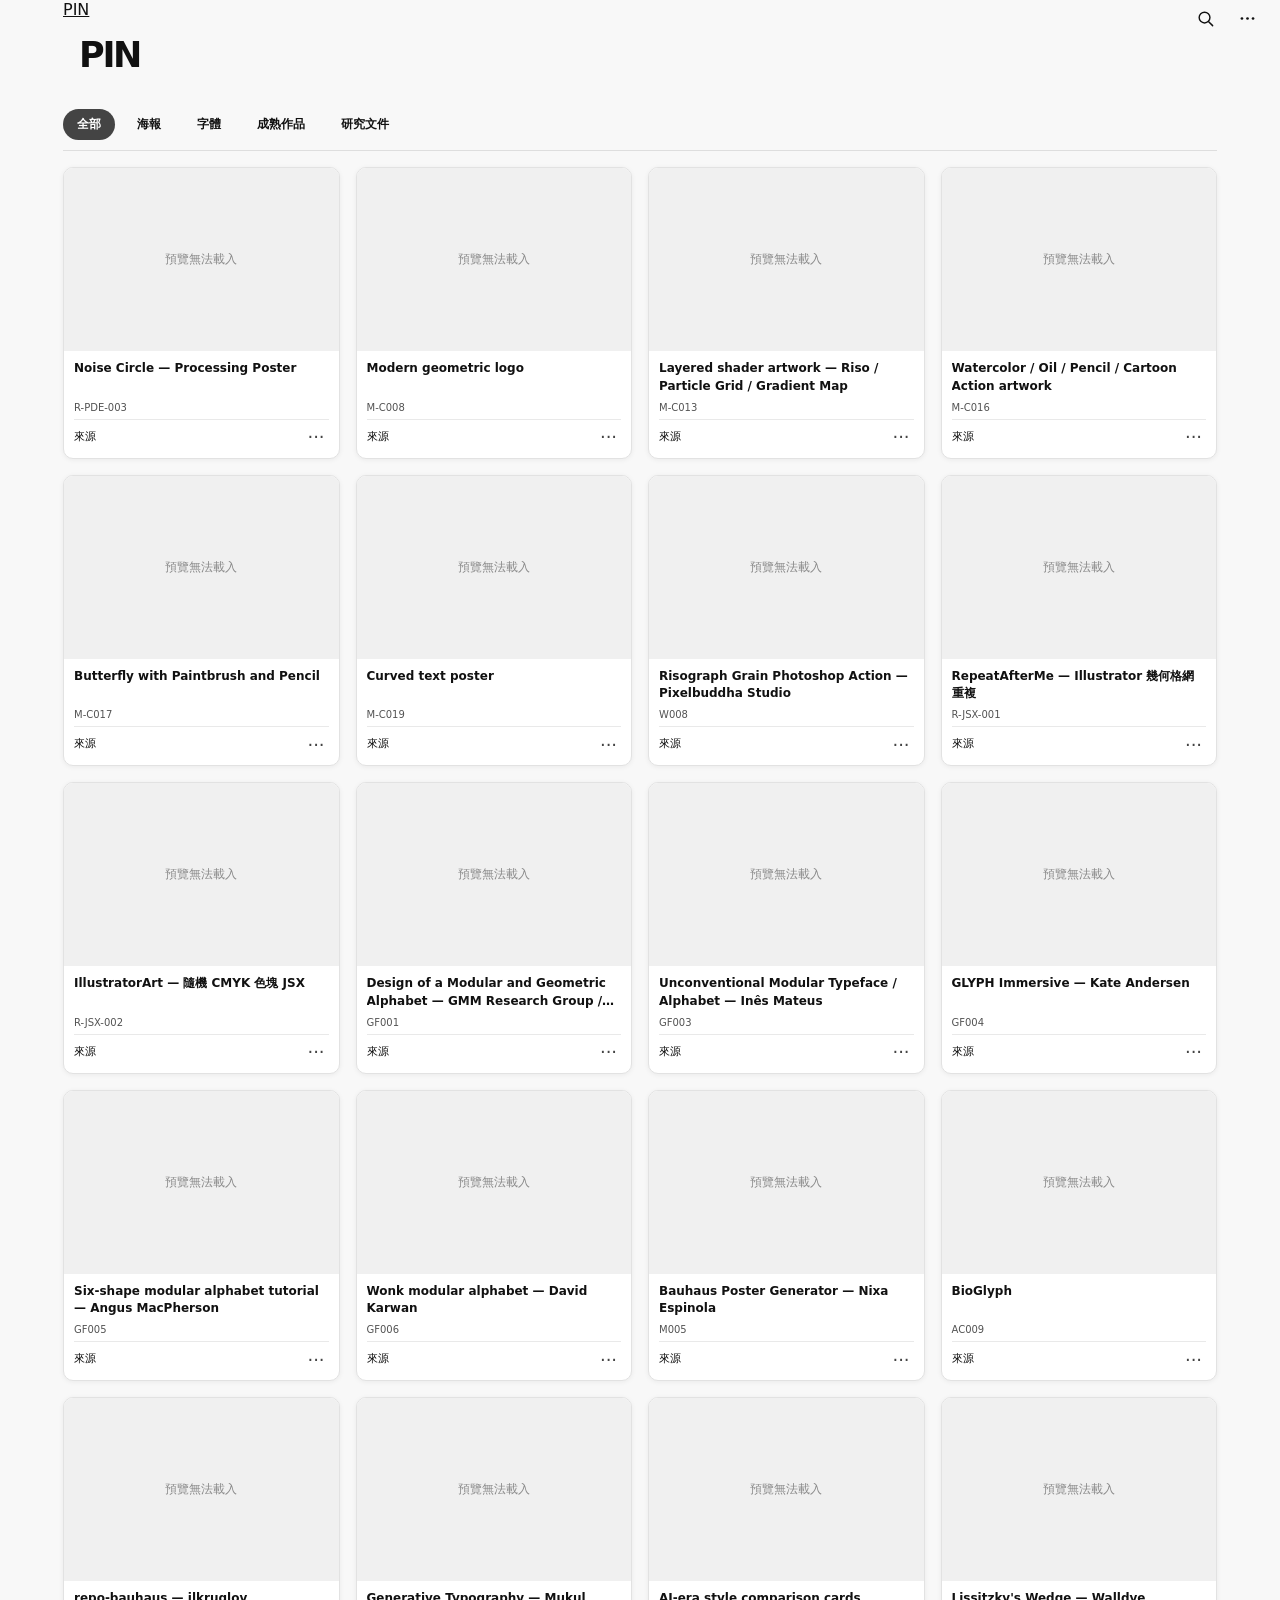
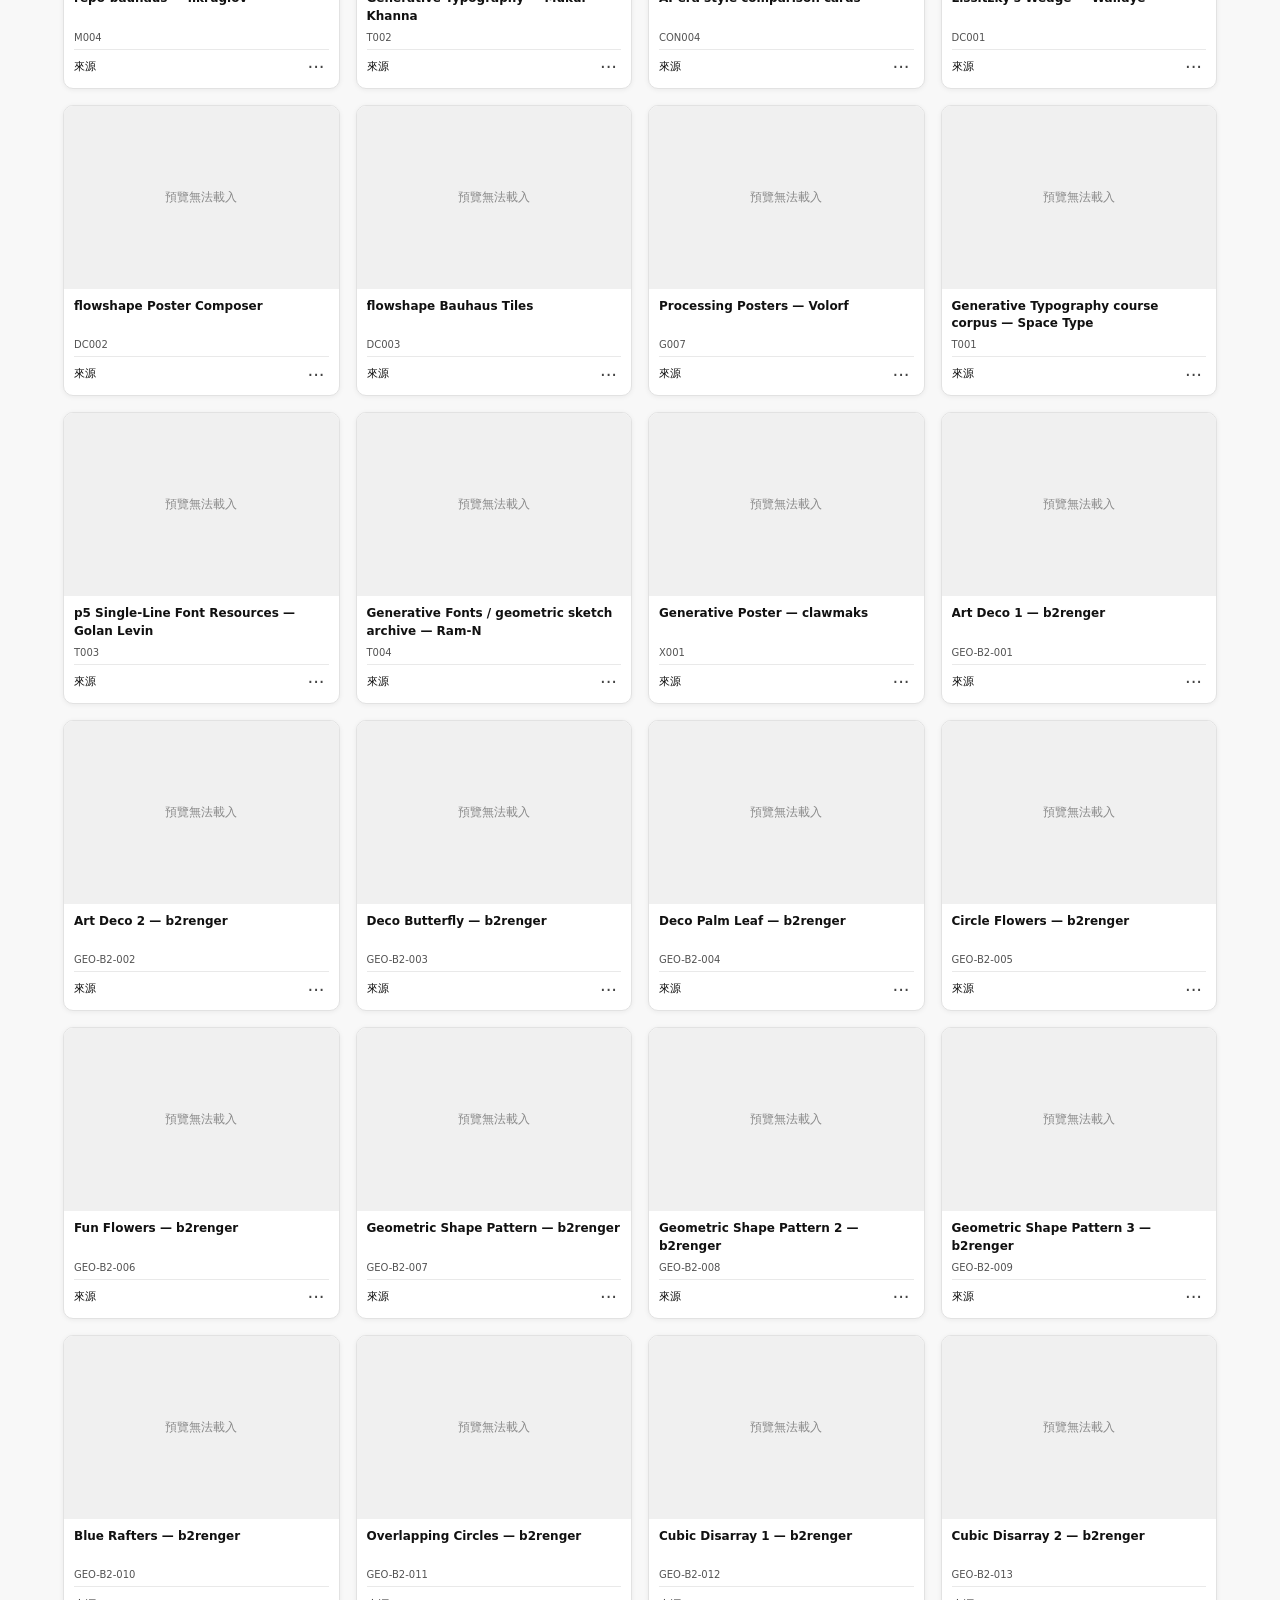
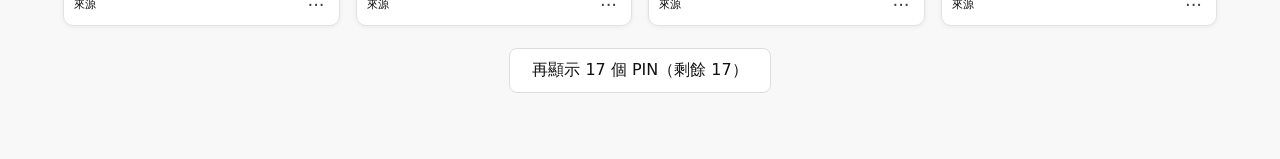
==== commit 14e40e40: "ui(pin): introduce 48px top navigation with aligned customizable logo and existing search/settings" ====
--- a/index.html
+++ b/index.html
@@ -1,11 +1,21 @@
-<!doctype html><html lang="zh-Hant"><head><meta charset="utf-8"><meta name="viewport" content="width=device-width,initial-scale=1"><title>PIN</title><link rel="icon" id="site-favicon" type="image/svg+xml" href="./assets/favicon.svg"><link rel="stylesheet" href="./styles/base.css?v=20261020-g0-shell1"><link rel="stylesheet" href="./styles/gallery.css?v=20261020-g0-gap1"><link rel="stylesheet" href="./styles/settings.css?v=20261013-gray"><link rel="stylesheet" href="./styles/research-sheet.css?v=20261020-g0-gap1"></head><body><main class="pin-shell">
-<header><div class="site-brand-row"><div class="pin-brand-block"><h1 id="site-name">PIN</h1></div><div class="pin-head-actions"><div id="pin-search-drawer" class="pin-search-drawer" aria-hidden="true"><input id="q" type="search" placeholder="搜尋作品…" aria-label="搜尋作品"></div><button type="button" id="pin-search-toggle" class="pin-icon-button" aria-label="開啟作品搜尋" aria-expanded="false" aria-controls="pin-search-drawer" title="搜尋作品"><svg xmlns="http://www.w3.org/2000/svg" viewBox="0 0 24 24" width="19" height="19" fill="none" stroke="currentColor" stroke-width="1.8" stroke-linecap="round"><circle cx="10.8" cy="10.8" r="6.8"/><path d="m16 16 5 5"/></svg></button>
+<!doctype html><html lang="zh-Hant"><head><meta charset="utf-8"><meta name="viewport" content="width=device-width,initial-scale=1"><title>PIN</title><link rel="icon" id="site-favicon" type="image/svg+xml" href="./assets/favicon.svg"><link rel="stylesheet" href="./styles/base.css?v=20261020-topnav48"><link rel="stylesheet" href="./styles/gallery.css?v=20261020-g0-gap1"><link rel="stylesheet" href="./styles/settings.css?v=20261020-topnav-logo"><link rel="stylesheet" href="./styles/research-sheet.css?v=20261020-g0-gap1"></head><body><nav class="pin-top-nav" aria-label="網站頂部導覽"><div class="pin-shell pin-top-nav-inner"><a class="pin-nav-logo" id="pin-nav-logo" href="./" aria-label="PIN 首頁"><span id="pin-nav-logo-text">PIN</span><img id="pin-nav-logo-image" alt="" hidden></a><div class="pin-head-actions"><div id="pin-search-drawer" class="pin-search-drawer" aria-hidden="true"><input id="q" type="search" placeholder="搜尋作品…" aria-label="搜尋作品"></div><button type="button" id="pin-search-toggle" class="pin-icon-button" aria-label="開啟作品搜尋" aria-expanded="false" aria-controls="pin-search-drawer" title="搜尋作品"><svg xmlns="http://www.w3.org/2000/svg" viewBox="0 0 24 24" width="19" height="19" fill="none" stroke="currentColor" stroke-width="1.8" stroke-linecap="round"><circle cx="10.8" cy="10.8" r="6.8"/><path d="m16 16 5 5"/></svg></button>
 <details id="site-settings-panel" class="site-settings">
 <summary class="site-settings-trigger" aria-label="網站設定" title="網站設定"><svg aria-hidden="true" viewBox="0 0 24 24" width="19" height="19" fill="currentColor"><circle cx="5" cy="12" r="1.7"/><circle cx="12" cy="12" r="1.7"/><circle cx="19" cy="12" r="1.7"/></svg></summary>
 <div class="site-settings-sheet">
 <h2>網站外觀</h2>
 <label for="site-name-input">網頁名稱</label>
 <input id="site-name-input" type="text" value="PIN" maxlength="50" placeholder="例如 PIN"><label for="site-caption-input">標題下方自訂文案</label><textarea id="site-caption-input" maxlength="240" rows="3" placeholder="輸入要顯示在 PIN 標題下方的文字（可留白）"></textarea>
+<div class="pin-settings-logo-fields">
+<h3>頂部導覽列 LOGO</h3>
+<label for="pin-nav-logo-text-input">LOGO 文字（與網頁名稱獨立）</label>
+<input id="pin-nav-logo-text-input" type="text" value="PIN" maxlength="50" placeholder="例如 PIN">
+<label for="pin-nav-logo-url">LOGO 圖片網址（選填，會優先顯示圖片）</label>
+<input id="pin-nav-logo-url" type="url" autocomplete="off" placeholder="https:// 圖片網址">
+<label for="pin-nav-logo-file">或上傳 LOGO 圖片</label>
+<input id="pin-nav-logo-file" type="file" accept=".png,.jpg,.jpeg,.webp,image/png,image/jpeg,image/webp">
+<button id="pin-nav-logo-clear" type="button">移除 LOGO 圖片，顯示文字</button>
+<small>支援 PNG、JPG、WebP，256 KB 以內。LOGO 顯示於 48px 導覽列，不影響標頭名稱與 Favicon。</small>
+</div>
 <label for="site-icon-file">Favicon（分頁小圖示）</label>
 <div class="site-icon-field">
 <div class="site-icon-preview"><img id="site-icon-preview" alt="圖示預覽" hidden><span id="site-icon-fallback">P</span></div>
@@ -20,7 +30,8 @@
 <button id="site-settings-reset" type="button">還原公開版本</button>
 </div>
 <p id="site-settings-status" class="site-settings-status" role="status" aria-live="polite">儲存本機只影響此瀏覽器。公開設定需要把 site.json 提交至 PIN Repo。</p>
-</div></details></div></div><p id="pin-custom-caption" class="pin-custom-caption"></p><p class="subhead" id="pin-archive-description" hidden>先集中瀏覽海報、字體與成熟作品，其他研究資料已退出現行型錄。</p>
+</div></details></div></div></nav><main class="pin-shell">
+<header><div class="site-brand-row"><div class="pin-brand-block"><h1 id="site-name">PIN</h1></div></div><p id="pin-custom-caption" class="pin-custom-caption"></p><p class="subhead" id="pin-archive-description" hidden>先集中瀏覽海報、字體與成熟作品，其他研究資料已退出現行型錄。</p>
 <div class="stats"><div class="stat"><b id="listed">—</b>非付費研究紀錄</div><div class="stat"><b id="thumbnailCount">—</b>附圖紀錄</div><div class="stat"><b id="excludedCount">0</b>已標記不考慮</div></div></header>
 <div class="filter-shell">
 <nav class="category-bar" aria-label="保留作品類別"><button type="button" data-type="ALL" class="active" aria-pressed="true">全部</button><button type="button" data-type="POSTER" aria-pressed="false">海報</button><button type="button" data-type="TYPOGRAPHY" aria-pressed="false">字體</button><button type="button" data-type="MATURE" aria-pressed="false">成熟作品</button><button type="button" id="pin-private-research-tab" aria-pressed="false" aria-controls="pin-private-research">研究文件</button></nav>
@@ -71,4 +82,4 @@
 </div>
 </section><section id="cards" class="grid"></section><div class="load-wrap"><button id="load-more" type="button" hidden>顯示更多</button></div>
 <footer><span id="footer-site-name">PIN</span> — INK 個人視覺研究型錄。已確認須付費的來源從本型錄排除；價格／授權未確認的個案仍需另行核查。清理前的研究資料另存於 PIN Repo 的歷史歸檔。個人標記、備註與自選縮圖只儲存在目前瀏覽器；搬遷前請先匯出備份。</footer>
-</main><script src="./site-settings.js?v=20261013-caption" defer></script><script src="./app.js?v=20261013-details3" defer></script><script src="https://accounts.google.com/gsi/client" async defer></script><script src="./research-sheet.js?v=20261015-richlinks5" defer></script><script>(()=>{const tab=document.getElementById("pin-private-research-tab");const section=document.getElementById("pin-private-research");const nav=tab.closest("nav");tab.addEventListener("click",()=>{document.body.classList.add("pin-research-view");section.hidden=false;for(const b of nav.querySelectorAll("button")){b.classList.toggle("active",b===tab);b.setAttribute("aria-pressed",String(b===tab));}});for(const b of nav.querySelectorAll("button[data-type]"))b.addEventListener("click",()=>{document.body.classList.remove("pin-research-view");section.hidden=true;tab.classList.remove("active");tab.setAttribute("aria-pressed","false");});})();</script></body></html>+</main><script src="./site-settings.js?v=20261020-topnav-logo" defer></script><script src="./app.js?v=20261013-details3" defer></script><script src="https://accounts.google.com/gsi/client" async defer></script><script src="./research-sheet.js?v=20261015-richlinks5" defer></script><script>(()=>{const tab=document.getElementById("pin-private-research-tab");const section=document.getElementById("pin-private-research");const nav=tab.closest("nav");tab.addEventListener("click",()=>{document.body.classList.add("pin-research-view");section.hidden=false;for(const b of nav.querySelectorAll("button")){b.classList.toggle("active",b===tab);b.setAttribute("aria-pressed",String(b===tab));}});for(const b of nav.querySelectorAll("button[data-type]"))b.addEventListener("click",()=>{document.body.classList.remove("pin-research-view");section.hidden=true;tab.classList.remove("active");tab.setAttribute("aria-pressed","false");});})();</script></body></html>
--- a/styles/base.css
+++ b/styles/base.css
@@ -6,7 +6,7 @@
 html{scrollbar-gutter:stable both-edges}
 *{box-sizing:border-box}body{margin:0;color:#111}button,input,select,textarea{font:inherit;color:#111}button{cursor:pointer}a{color:#111} [hidden]{display:none!important}
 /* G0 owns the shared L/R edges. Reuse .pin-shell for future top-nav inner content. */
-.pin-shell{box-sizing:border-box;width:100%;max-width:calc(var(--pin-content-max) + 2 * var(--pin-shell-padding));margin-inline:auto;padding-inline:var(--pin-shell-padding)}
+.pin-shell{box-sizing:border-box;width:100%;max-width:calc(var(--pin-content-max) + var(--pin-shell-padding) + var(--pin-shell-padding));margin-inline:auto;padding-inline:var(--pin-shell-padding)}
 main.pin-shell{padding-block:16px 44px}
 #pin-private-research,#cards{margin-block-start:var(--pin-nav-content-gap)}
 .site-brand-row{display:flex;align-items:flex-start;gap:16px;min-width:0;min-height:40px;position:relative}
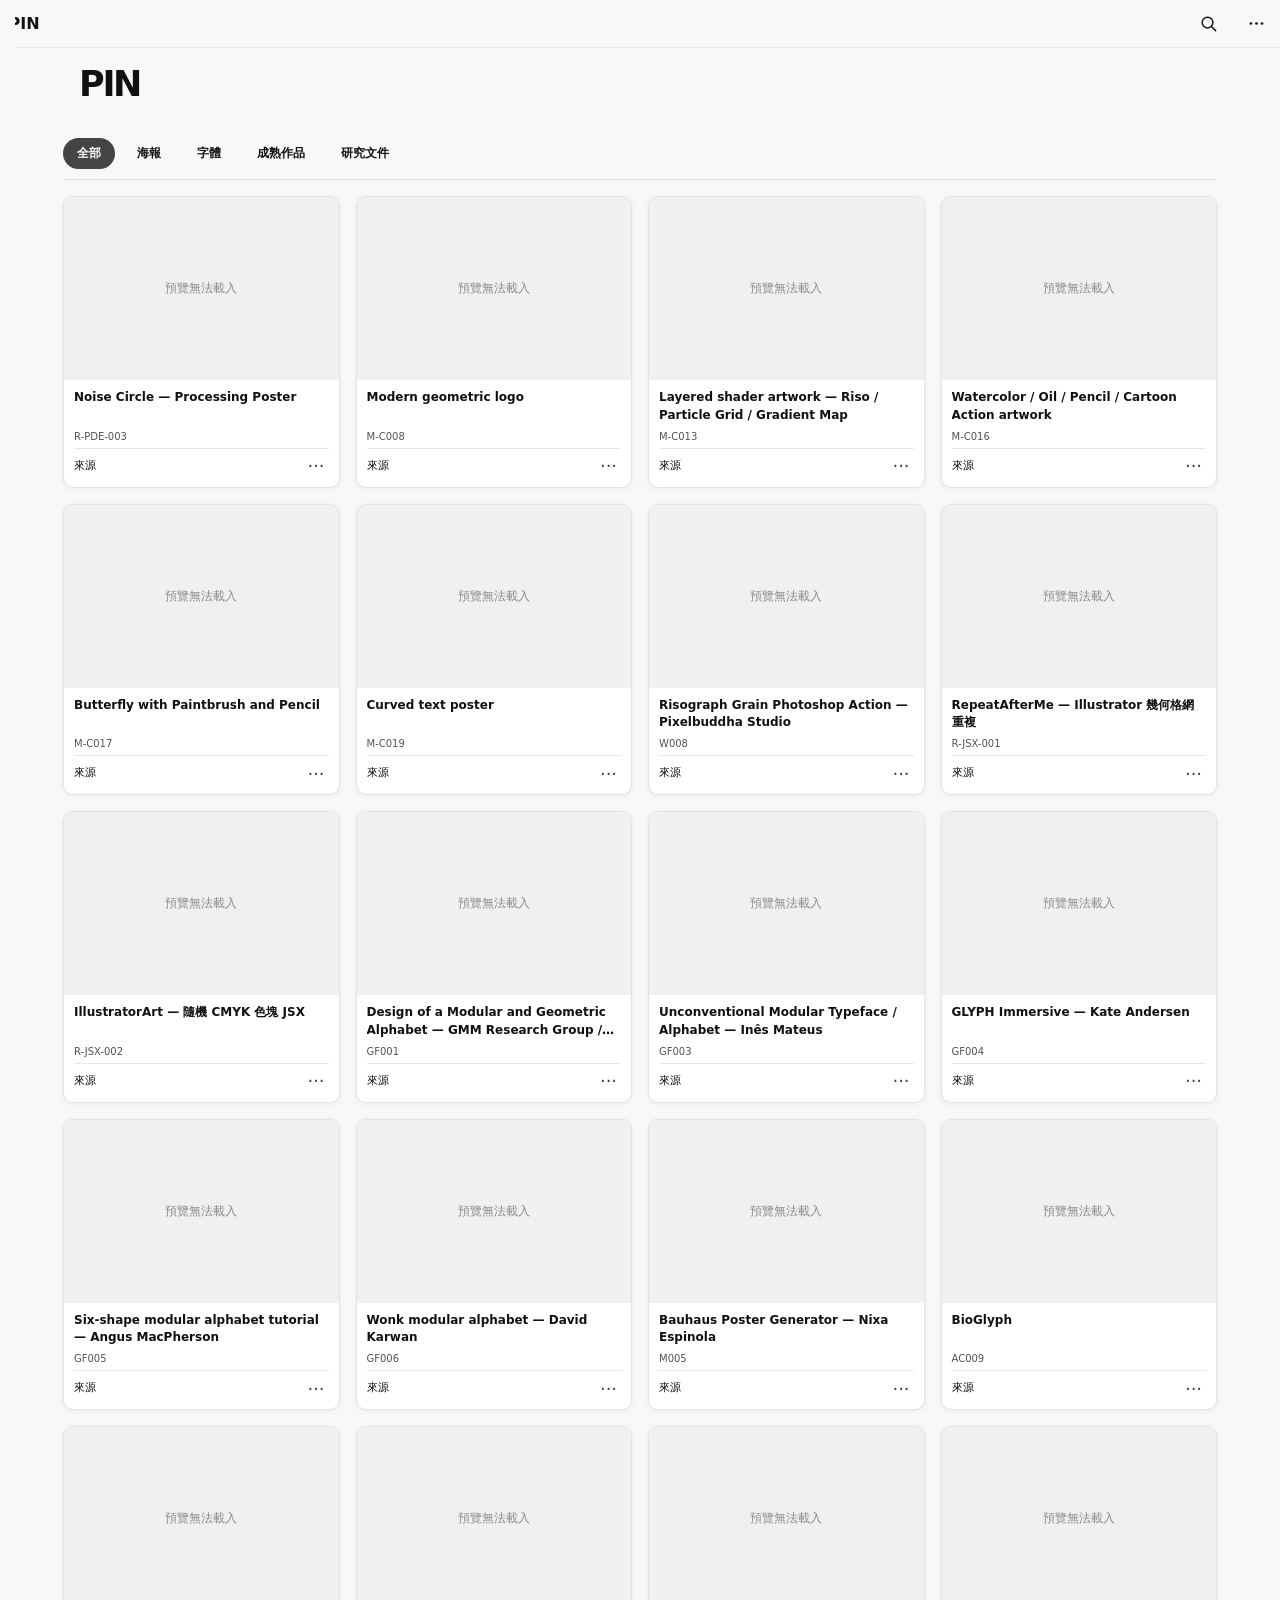
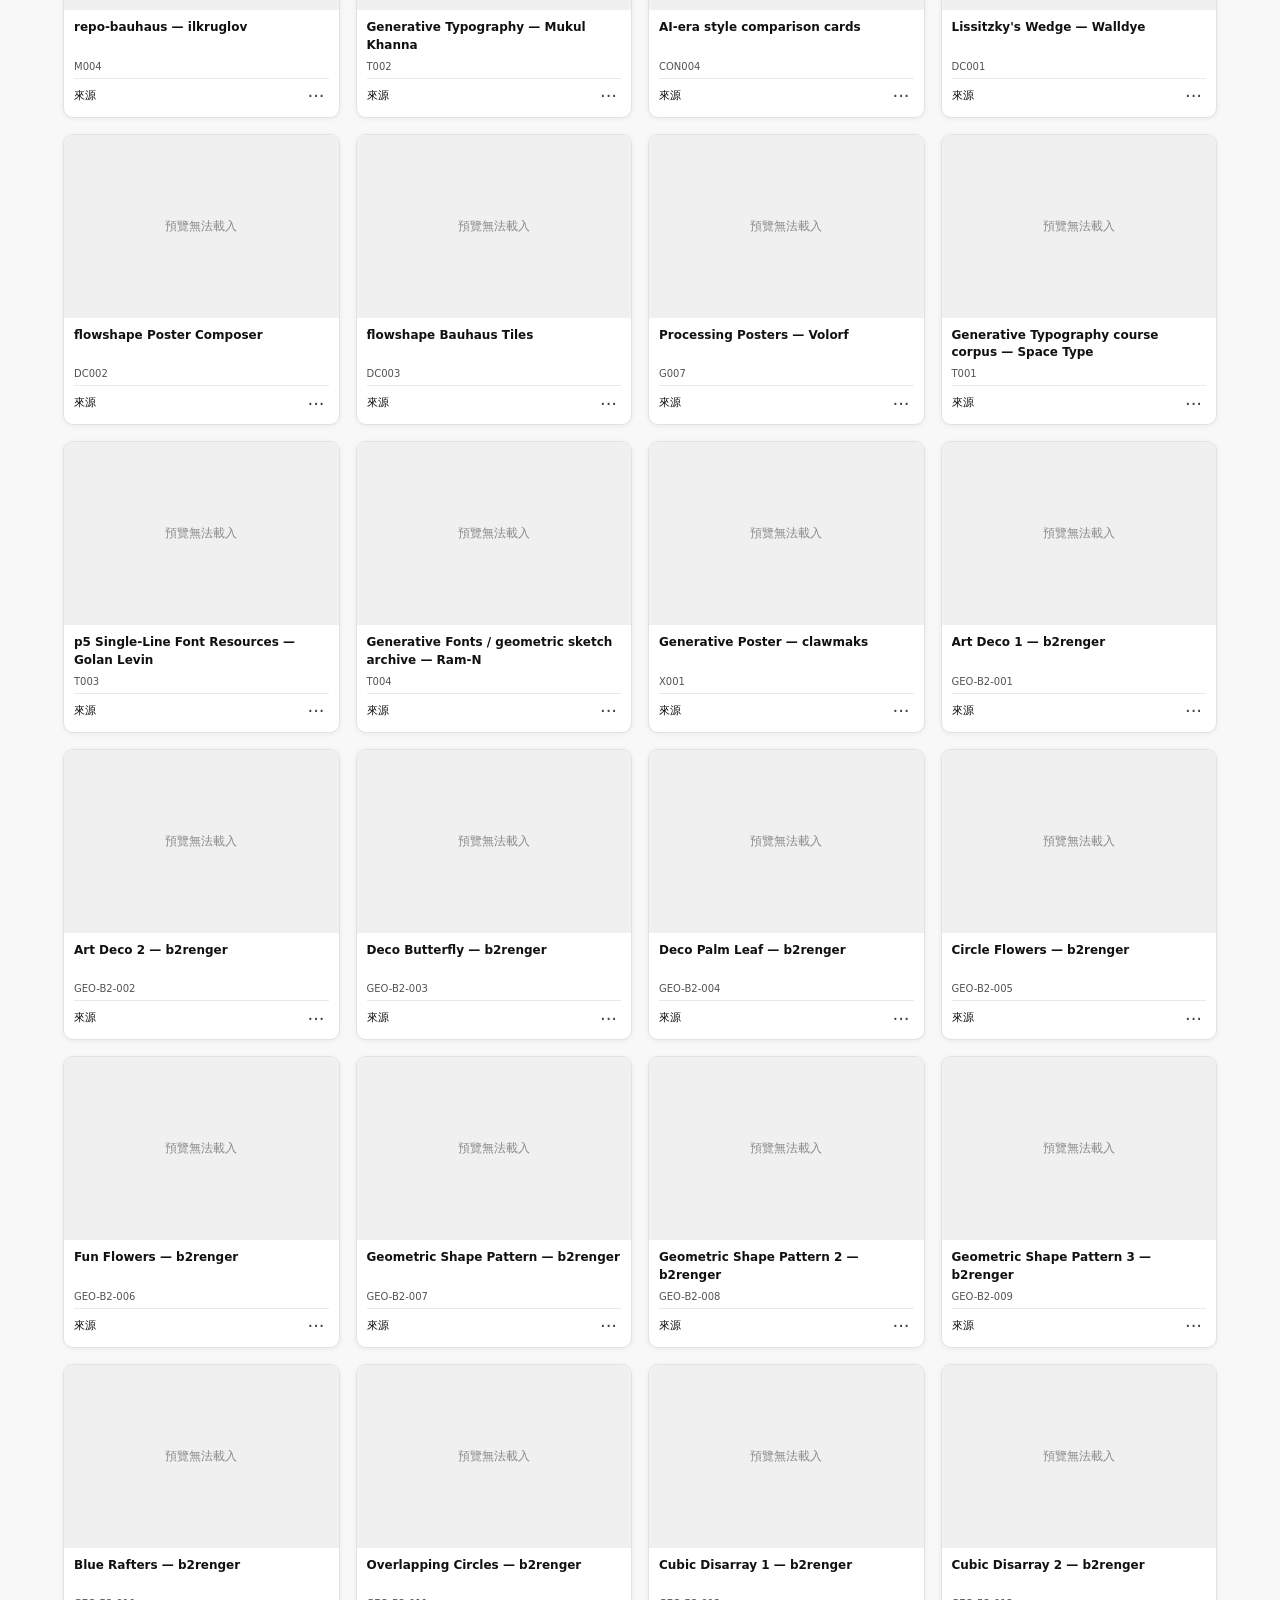
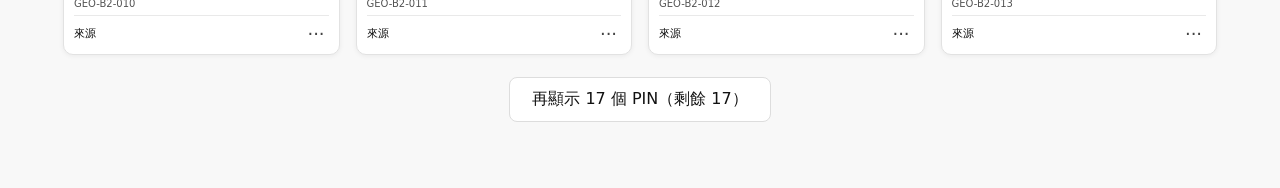
==== commit 927dd1c9: "ui(PIN): decouple full-width top nav from gallery shell and bust CSS cache" ====
--- a/index.html
+++ b/index.html
@@ -1,4 +1,4 @@
-<!doctype html><html lang="zh-Hant"><head><meta charset="utf-8"><meta name="viewport" content="width=device-width,initial-scale=1"><title>PIN</title><link rel="icon" id="site-favicon" type="image/svg+xml" href="./assets/favicon.svg"><link rel="stylesheet" href="./styles/base.css?v=20261020-topnav48"><link rel="stylesheet" href="./styles/gallery.css?v=20261020-g0-gap1"><link rel="stylesheet" href="./styles/settings.css?v=20261020-topnav-logo"><link rel="stylesheet" href="./styles/research-sheet.css?v=20261020-g0-gap1"></head><body><nav class="pin-top-nav" aria-label="網站頂部導覽"><div class="pin-shell pin-top-nav-inner"><a class="pin-nav-logo" id="pin-nav-logo" href="./" aria-label="PIN 首頁"><span id="pin-nav-logo-text">PIN</span><img id="pin-nav-logo-image" alt="" hidden></a><div class="pin-head-actions"><div id="pin-search-drawer" class="pin-search-drawer" aria-hidden="true"><input id="q" type="search" placeholder="搜尋作品…" aria-label="搜尋作品"></div><button type="button" id="pin-search-toggle" class="pin-icon-button" aria-label="開啟作品搜尋" aria-expanded="false" aria-controls="pin-search-drawer" title="搜尋作品"><svg xmlns="http://www.w3.org/2000/svg" viewBox="0 0 24 24" width="19" height="19" fill="none" stroke="currentColor" stroke-width="1.8" stroke-linecap="round"><circle cx="10.8" cy="10.8" r="6.8"/><path d="m16 16 5 5"/></svg></button>
+<!doctype html><html lang="zh-Hant"><head><meta charset="utf-8"><meta name="viewport" content="width=device-width,initial-scale=1"><title>PIN</title><link rel="icon" id="site-favicon" type="image/svg+xml" href="./assets/favicon.svg"><link rel="stylesheet" href="./styles/base.css?v=20261022-viewport48"><link rel="stylesheet" href="./styles/gallery.css?v=20261020-g0-gap1"><link rel="stylesheet" href="./styles/settings.css?v=20261020-topnav-logo"><link rel="stylesheet" href="./styles/research-sheet.css?v=20261020-g0-gap1"></head><body><nav class="pin-top-nav" aria-label="網站頂部導覽"><div class="pin-top-nav-inner"><a class="pin-nav-logo" id="pin-nav-logo" href="./" aria-label="PIN 首頁"><span id="pin-nav-logo-text">PIN</span><img id="pin-nav-logo-image" alt="" hidden></a><div class="pin-head-actions"><div id="pin-search-drawer" class="pin-search-drawer" aria-hidden="true"><input id="q" type="search" placeholder="搜尋作品…" aria-label="搜尋作品"></div><button type="button" id="pin-search-toggle" class="pin-icon-button" aria-label="開啟作品搜尋" aria-expanded="false" aria-controls="pin-search-drawer" title="搜尋作品"><svg xmlns="http://www.w3.org/2000/svg" viewBox="0 0 24 24" width="19" height="19" fill="none" stroke="currentColor" stroke-width="1.8" stroke-linecap="round"><circle cx="10.8" cy="10.8" r="6.8"/><path d="m16 16 5 5"/></svg></button>
 <details id="site-settings-panel" class="site-settings">
 <summary class="site-settings-trigger" aria-label="網站設定" title="網站設定"><svg aria-hidden="true" viewBox="0 0 24 24" width="19" height="19" fill="currentColor"><circle cx="5" cy="12" r="1.7"/><circle cx="12" cy="12" r="1.7"/><circle cx="19" cy="12" r="1.7"/></svg></summary>
 <div class="site-settings-sheet">
--- a/styles/base.css
+++ b/styles/base.css
@@ -8,6 +8,14 @@
 /* G0 owns the shared L/R edges. Reuse .pin-shell for future top-nav inner content. */
 .pin-shell{box-sizing:border-box;width:100%;max-width:calc(var(--pin-content-max) + var(--pin-shell-padding) + var(--pin-shell-padding));margin-inline:auto;padding-inline:var(--pin-shell-padding)}
 main.pin-shell{padding-block:16px 44px}
+/* 00 TopNav: viewport-edge 48px controls, independent of G0 content margins. */
+.pin-top-nav{position:relative;z-index:25;height:48px;width:100vw;margin-inline-start:calc(50% - 50vw);background:#f8f8f8;border-bottom:1px solid #e6e6e6}
+.pin-top-nav-inner{height:100%;width:100%;display:flex;align-items:center;justify-content:space-between;gap:0}
+.pin-nav-logo{width:48px;min-width:48px;max-width:48px;height:48px;flex:0 0 48px;display:flex;align-items:center;justify-content:center;overflow:hidden;text-align:center;text-decoration:none;font-size:16px;font-weight:700;line-height:1.2;white-space:nowrap}
+.pin-nav-logo span{overflow:hidden;text-overflow:ellipsis}
+.pin-nav-logo img{max-width:100%;max-height:36px;width:auto;height:auto;object-fit:contain}
+.pin-nav-logo img[hidden],.pin-nav-logo span[hidden]{display:none!important}
+
 #pin-private-research,#cards{margin-block-start:var(--pin-nav-content-gap)}
 .site-brand-row{display:flex;align-items:flex-start;gap:16px;min-width:0;min-height:40px;position:relative}
 .pin-brand-block{flex:1;min-width:0;padding-inline-start:var(--pin-header-leading-inset)}
@@ -20,18 +28,18 @@
 .category-bar button.active{background:#444;color:white}
 .pin-controls{display:flex;gap:8px;align-items:center}.pin-manager-indicator{display:none;font-size:11px}
 body.pin-managing .pin-manager-indicator,body.pin-trash-view .pin-manager-indicator{display:inline}
-.pin-search-drawer{position:relative;align-self:flex-start;flex:0 0 auto;width:0;height:36px;min-width:0;overflow:hidden;pointer-events:none;transition:width .38s ease-in-out}
+.pin-search-drawer{position:relative;align-self:center;flex:0 0 auto;width:0;height:36px;min-width:0;overflow:hidden;pointer-events:none;transition:width .38s ease-in-out}
 .pin-search-drawer.is-open{width:190px;pointer-events:auto}
 .pin-search-drawer::after{content:"";position:absolute;right:0;bottom:0;width:100%;height:1px;background:#999;pointer-events:none}
 .pin-search-drawer #q{display:block;width:190px;min-width:190px;height:36px;border:0;outline:0;border-radius:0;padding:8px 2px 0;background:transparent;font-size:12px;line-height:24px;box-shadow:none;color:#111}
 .pin-search-drawer #q:focus{border:0;outline:0}
-.pin-head-actions{position:absolute;top:0;right:0;display:flex;align-items:flex-start;gap:0;margin:0;padding:0;height:40px;max-width:calc(100% - 90px)}
-.pin-head-actions .pin-icon-button,.pin-head-actions #site-settings-panel>summary{display:grid;place-items:center;flex-shrink:0;width:36px;height:36px;margin:0;padding:0;border:0;background:transparent;border-radius:10px;box-shadow:none;line-height:1;cursor:pointer;transition:background-color .12s ease}
+.pin-head-actions{position:relative;display:flex;align-items:center;flex:0 0 auto;gap:0;margin:0;padding:0;height:48px;max-width:calc(100% - 48px)}
+.pin-head-actions .pin-icon-button,.pin-head-actions #site-settings-panel>summary{display:grid;place-items:center;flex-shrink:0;width:48px;height:48px;margin:0;padding:0;border:0;background:transparent;border-radius:0;box-shadow:none;line-height:1;cursor:pointer;transition:background-color .12s ease}
 .pin-head-actions button svg,.pin-head-actions summary svg{display:block;width:19px;height:19px}
-.pin-head-actions #site-settings-panel{align-self:flex-start;height:36px;margin-left:6px}
+.pin-head-actions #site-settings-panel{align-self:center;height:48px;margin-left:0}
 .pin-head-actions #pin-search-toggle:hover{background:transparent}.pin-head-actions #site-settings-panel>summary:hover,.pin-head-actions #site-settings-panel[open]>summary{background:#eee}
 .pin-icon-button:focus-visible,.site-settings>summary:focus-visible{outline:2px solid #111;outline-offset:2px}
 .pin-search-drawer #q::-webkit-search-cancel-button{cursor:pointer}
 @media(max-width:960px){:root{--pin-shell-padding:32px}}
-@media(max-width:640px){:root{--pin-shell-padding:16px}main.pin-shell{padding-block:12px 30px}.pin-head-actions{gap:5px;right:0}.pin-search-drawer.is-open{width:min(160px,38vw)}.pin-search-drawer #q{width:160px;min-width:160px}.category-bar{gap:3px}.category-bar button{padding:6px 10px;font-size:11px}}
+@media(max-width:640px){:root{--pin-shell-padding:16px}main.pin-shell{padding-block:12px 30px}.pin-nav-logo{font-size:14px}.pin-search-drawer.is-open{width:min(160px,32vw)}.pin-search-drawer #q{width:100%;min-width:0}.category-bar{gap:3px}.category-bar button{padding:6px 10px;font-size:11px}}
 @media(prefers-reduced-motion:reduce){.pin-search-drawer{transition:none}}
--- a/styles/settings.css
+++ b/styles/settings.css
@@ -3,6 +3,12 @@
 .site-settings>summary{list-style:none;cursor:pointer}.site-settings>summary::-webkit-details-marker{display:none}
 .site-settings-sheet{position:absolute;right:0;top:calc(100% + 8px);width:min(440px,calc(100vw - 28px));max-height:min(78vh,780px);overflow:auto;z-index:30;display:flex;flex-direction:column;gap:11px;padding:18px;background:white;border:1px solid #ddd;border-radius:12px;box-shadow:0 12px 38px #233e2c29;font-size:12px;line-height:1.5}
 .site-settings-sheet h2{font-size:16px;margin:0}.site-settings-sheet label{font-size:12px;font-weight:600}
+.pin-settings-logo-fields{display:flex;flex-direction:column;align-items:stretch;gap:7px;border-top:1px solid #e5e5e5;padding-top:12px}
+.pin-settings-logo-fields h3{font-size:13px;line-height:1.5;margin:0}
+.pin-settings-logo-fields small{font-size:11px;line-height:1.55;color:#666}
+.pin-settings-logo-fields #pin-nav-logo-file{font-size:11px;max-width:100%}
+.pin-settings-logo-fields #pin-nav-logo-clear{align-self:flex-start}
+
 .site-settings-sheet input[type=text],.site-settings-sheet input[type=url],.site-settings-sheet textarea{width:100%;max-width:100%;min-width:0;background:white;border:1px solid #ddd;border-radius:7px;padding:9px;font-size:12px}
 .site-settings-sheet textarea{min-height:65px;resize:vertical}
 .site-settings-sheet button,.site-settings-sheet select{border:1px solid #ddd;border-radius:7px;padding:8px 10px;background:white;font-size:12px;max-width:100%}
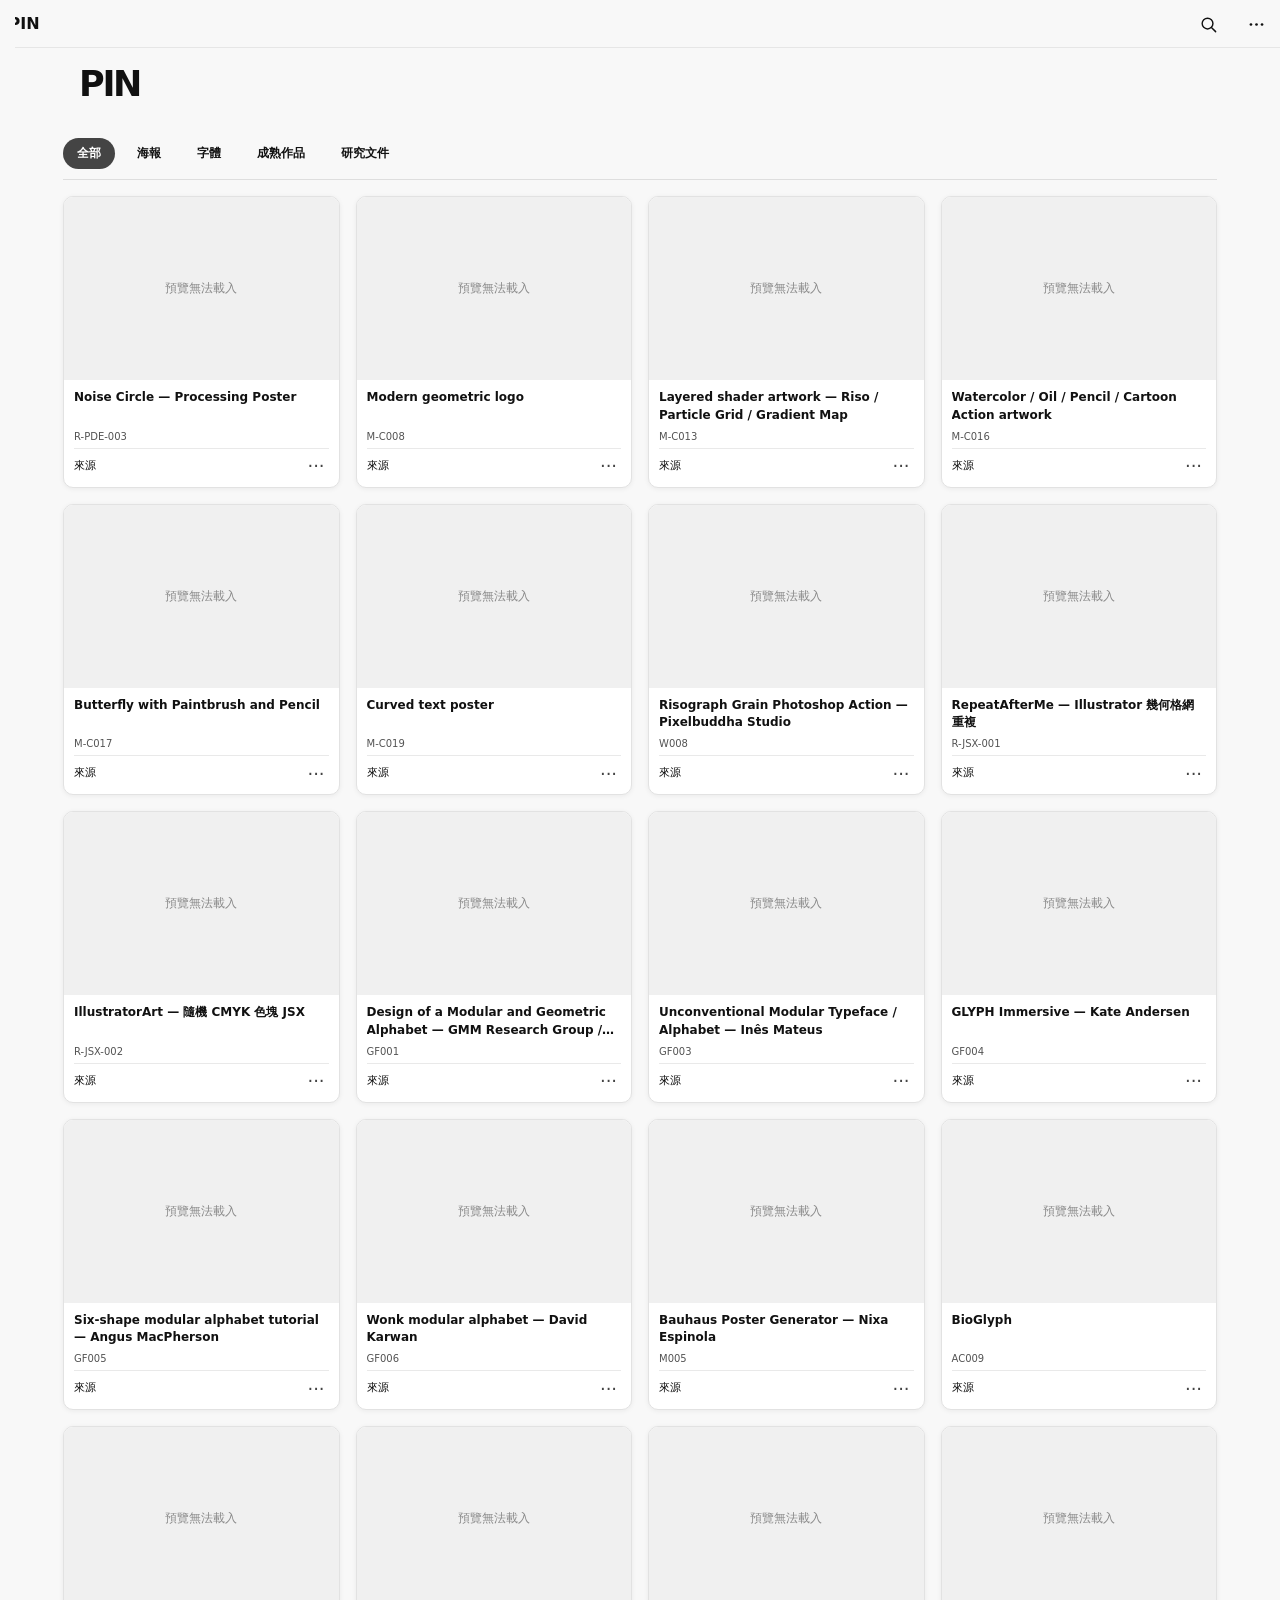
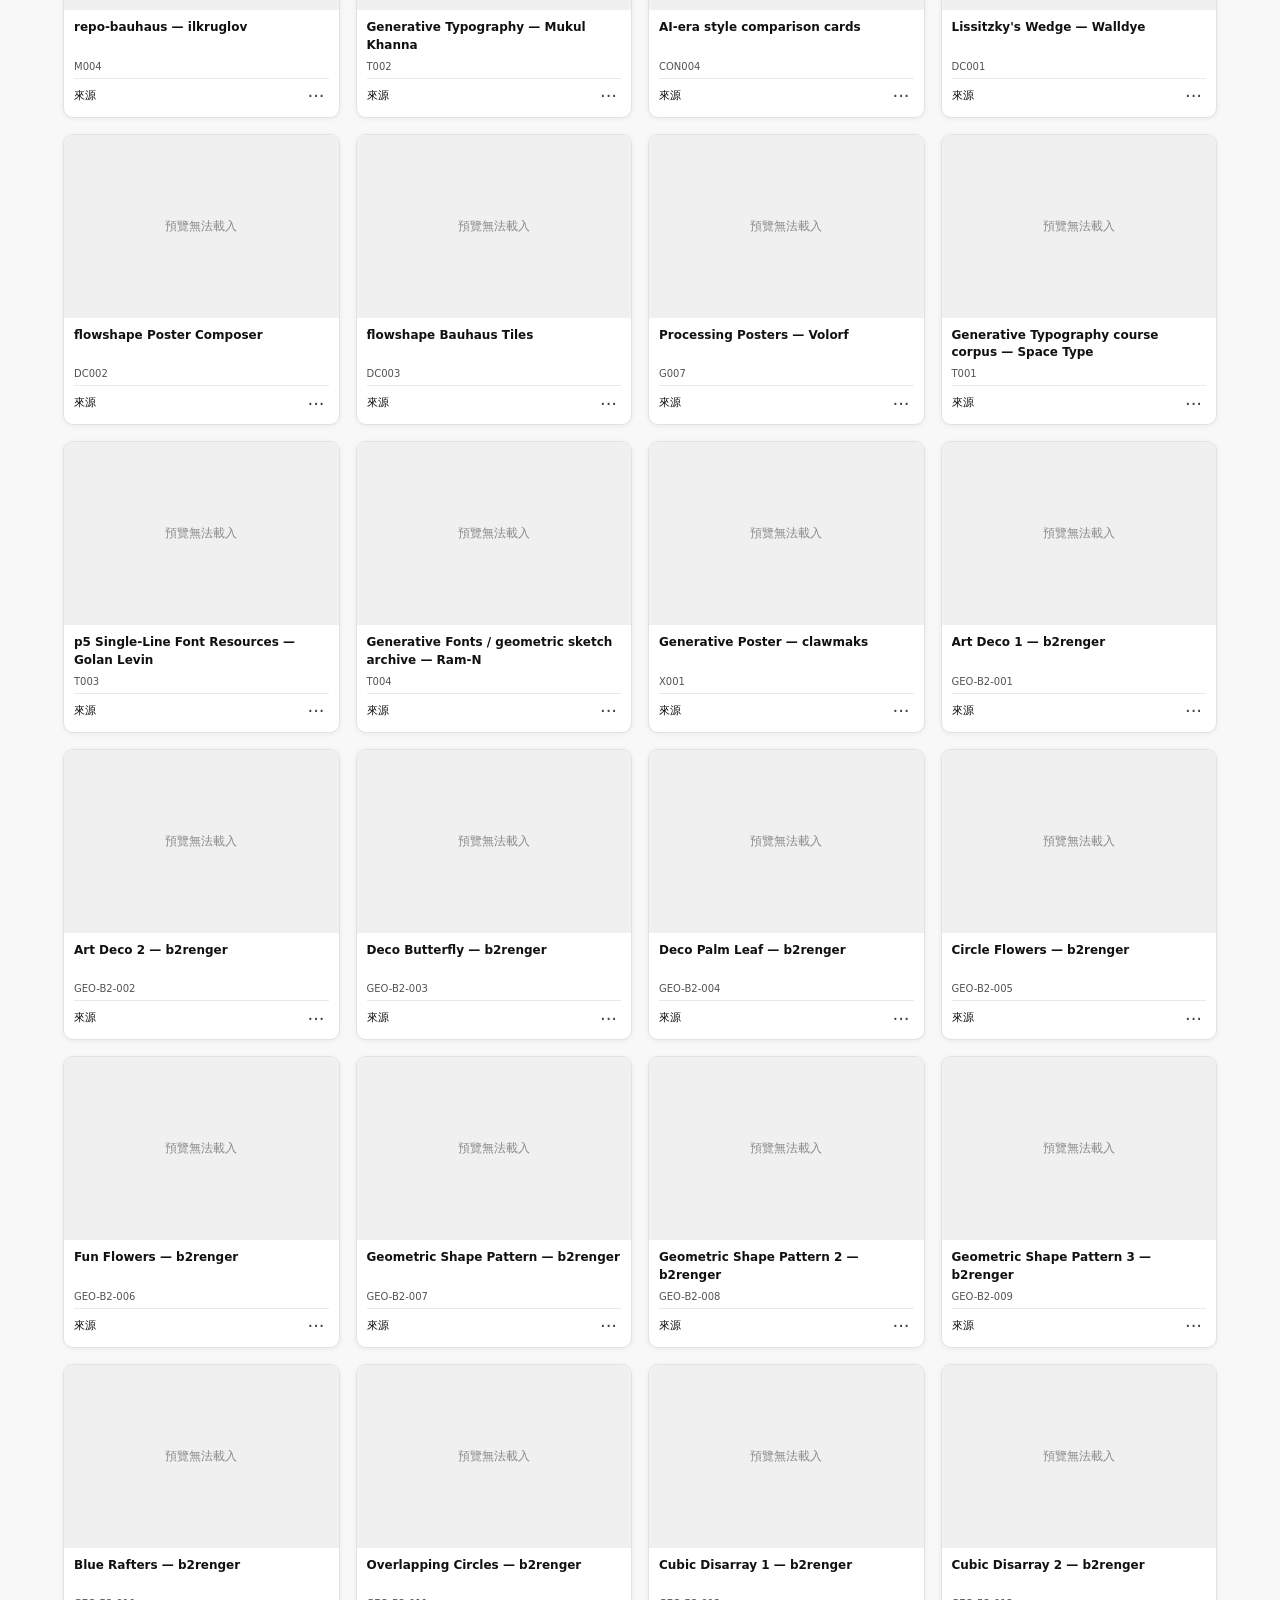
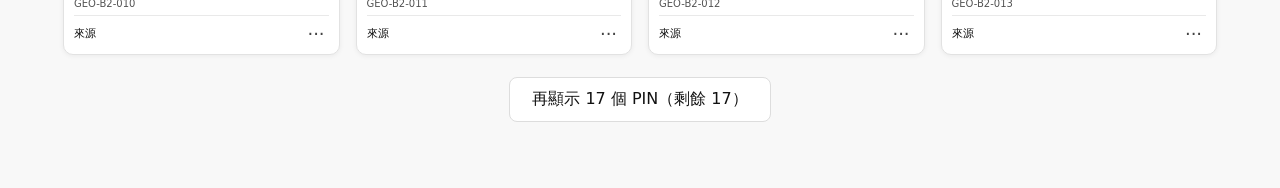
==== commit e1371c1e: "Add private Drive file previews to PIN" ====
--- a/index.html
+++ b/index.html
@@ -51,6 +51,23 @@
 <div class="pin-note" id="pin-help-text">點作品縮圖直接開啟原始作品展示；沒有作品展示的程式／工具，請展開技術來源。縮圖框固定 3:2，不裁切作品。研究編號右側核取方塊用於批次選取；使用上方按鈕一次移至已刪除區，進入已刪除區可批次還原；正式 GitHub 型錄不會被直接修改；「來源」下拉只顯示作品來源。目前只保留海報、字體及成熟作品三類。</div>
 <section id="pin-private-research" hidden aria-label="研究文件">
 
+<details class="pin-research-setup" id="pin-drive">
+<summary>私人 Drive 文件</summary>
+<div class="pin-research-connect-row">
+<button type="button" id="pin-drive-open" class="pin-research-control primary">選取 Drive 文件</button>
+<button type="button" id="pin-drive-close" class="pin-research-control" hidden>登出 Drive 預覽</button>
+</div>
+<details class="pin-research-configuration">
+<summary>設定 Google Picker</summary>
+<p>沿用研究畫板的 OAuth Client ID。請輸入同一 Google Cloud 專案的專案編號及受限的瀏覽器 API key。</p>
+<div class="pin-research-connect-row">
+<label>Cloud 專案編號 <input id="pin-drive-project" inputmode="numeric" autocomplete="off"></label>
+<label>Picker API key <input id="pin-drive-key" autocomplete="off" spellcheck="false"></label>
+</div>
+</details>
+<p id="pin-drive-status" role="status">可唯讀預覽 Markdown、Google Docs、PNG、JPEG 和 WebP。</p>
+<div id="pin-drive-preview"></div>
+</details>
 <div class="pin-research-setup" id="pin-research-setup">
 <h3>連接私人研究畫板</h3>
 <p id="pin-research-returning-note" class="pin-research-info" hidden>已記住這台瀏覽器的 PIN Google 用戶端設定，不需要重新輸入 ID。點下方按鈕恢復授權並讀取私人研究資料。</p>
@@ -82,4 +99,4 @@
 </div>
 </section><section id="cards" class="grid"></section><div class="load-wrap"><button id="load-more" type="button" hidden>顯示更多</button></div>
 <footer><span id="footer-site-name">PIN</span> — INK 個人視覺研究型錄。已確認須付費的來源從本型錄排除；價格／授權未確認的個案仍需另行核查。清理前的研究資料另存於 PIN Repo 的歷史歸檔。個人標記、備註與自選縮圖只儲存在目前瀏覽器；搬遷前請先匯出備份。</footer>
-</main><script src="./site-settings.js?v=20261020-topnav-logo" defer></script><script src="./app.js?v=20261013-details3" defer></script><script src="https://accounts.google.com/gsi/client" async defer></script><script src="./research-sheet.js?v=20261015-richlinks5" defer></script><script>(()=>{const tab=document.getElementById("pin-private-research-tab");const section=document.getElementById("pin-private-research");const nav=tab.closest("nav");tab.addEventListener("click",()=>{document.body.classList.add("pin-research-view");section.hidden=false;for(const b of nav.querySelectorAll("button")){b.classList.toggle("active",b===tab);b.setAttribute("aria-pressed",String(b===tab));}});for(const b of nav.querySelectorAll("button[data-type]"))b.addEventListener("click",()=>{document.body.classList.remove("pin-research-view");section.hidden=true;tab.classList.remove("active");tab.setAttribute("aria-pressed","false");});})();</script></body></html>+</main><script src="./site-settings.js?v=20261020-topnav-logo" defer></script><script src="./app.js?v=20261013-details3" defer></script><script src="https://accounts.google.com/gsi/client" async defer></script><script src="./research-sheet.js?v=20261121-drive" defer></script><script src="./private-drive.js?v=20261121" defer></script><script>(()=>{const tab=document.getElementById("pin-private-research-tab");const section=document.getElementById("pin-private-research");const nav=tab.closest("nav");tab.addEventListener("click",()=>{document.body.classList.add("pin-research-view");section.hidden=false;for(const b of nav.querySelectorAll("button")){b.classList.toggle("active",b===tab);b.setAttribute("aria-pressed",String(b===tab));}});for(const b of nav.querySelectorAll("button[data-type]"))b.addEventListener("click",()=>{document.body.classList.remove("pin-research-view");section.hidden=true;tab.classList.remove("active");tab.setAttribute("aria-pressed","false");});})();</script></body></html>
--- a/styles/base.css
+++ b/styles/base.css
@@ -5,11 +5,11 @@
 /* Keep both sides of the viewport symmetric, including the right-hand scrollbar. */
 html{scrollbar-gutter:stable both-edges}
 *{box-sizing:border-box}body{margin:0;color:#111}button,input,select,textarea{font:inherit;color:#111}button{cursor:pointer}a{color:#111} [hidden]{display:none!important}
-/* G0 owns the shared L/R edges. Reuse .pin-shell for future top-nav inner content. */
+/* G0 owns the content L/R edges for 01–03; 00 TopNav uses its own full viewport frame. */
 .pin-shell{box-sizing:border-box;width:100%;max-width:calc(var(--pin-content-max) + var(--pin-shell-padding) + var(--pin-shell-padding));margin-inline:auto;padding-inline:var(--pin-shell-padding)}
 main.pin-shell{padding-block:16px 44px}
 /* 00 TopNav: viewport-edge 48px controls, independent of G0 content margins. */
-.pin-top-nav{position:relative;z-index:25;height:48px;width:100vw;margin-inline-start:calc(50% - 50vw);background:#f8f8f8;border-bottom:1px solid #e6e6e6}
+.pin-top-nav{position:relative;z-index:25;height:48px;width:100vw;margin-inline-start:calc(50% - 50vw);background:#f8f8f8;box-shadow:inset 0 -1px #e6e6e6}
 .pin-top-nav-inner{height:100%;width:100%;display:flex;align-items:center;justify-content:space-between;gap:0}
 .pin-nav-logo{width:48px;min-width:48px;max-width:48px;height:48px;flex:0 0 48px;display:flex;align-items:center;justify-content:center;overflow:hidden;text-align:center;text-decoration:none;font-size:16px;font-weight:700;line-height:1.2;white-space:nowrap}
 .pin-nav-logo span{overflow:hidden;text-overflow:ellipsis}
